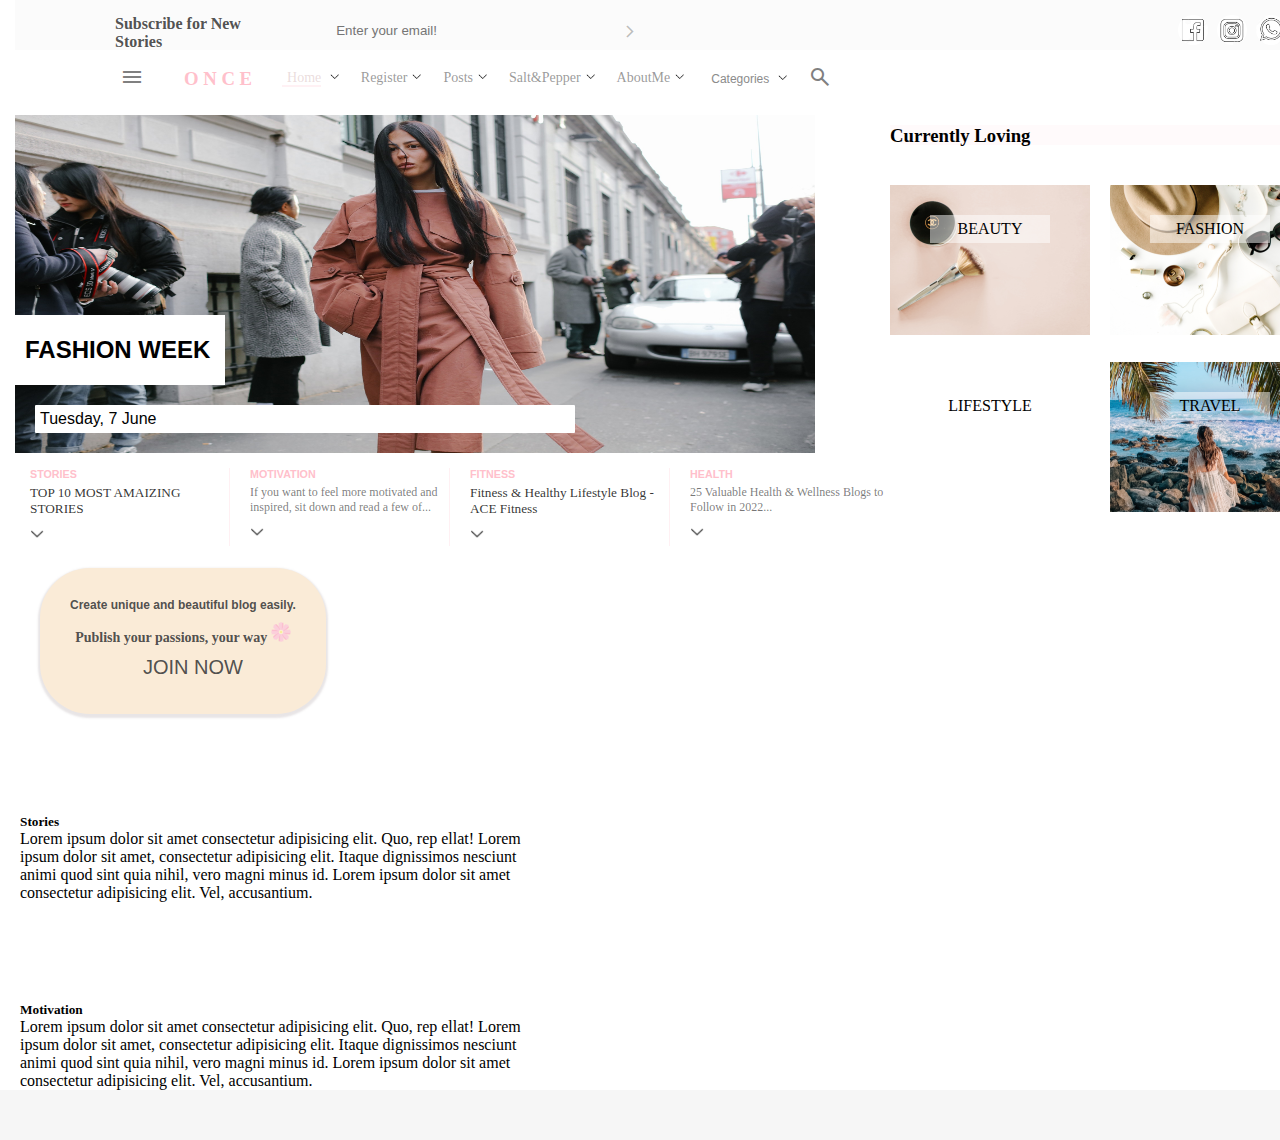
==== index.html @ 98553da7 "Fixing the links inside the page" ====
<!DOCTYPE html>
<html lang="en">
<head>
    <meta charset="UTF-8">
    <meta http-equiv="X-UA-Compatible" content="IE=edge">
    <meta name="viewport" content="width=device-width, initial-scale=1">
    <link rel="preconnect" href="https://fonts.googleapis.com">
    <link rel="stylesheet" href="https://fonts.googleapis.com/css2?family=Material+Symbols+Outlined:opsz,wght,FILL,GRAD@24,400,0,0" />
    <link rel="stylesheet" href="/css/index.css">
    <title>BLOG</title>
</head>
<body>
    <header>
        <h4>Subscribe for New Stories</h4>
        <form>
        <label for="email"></label>
        <input id="email" type="email" name="email" placeholder="Enter your email!" required/>
        <button type="submit" formaction="#">SUBSCRIBE</button>
    </form>
        <span class="material-symbols-outlined"> <a href="#">
            arrow_forward_ios </a>
            </span>
            <nav class="logos">
        <a href="https://www.facebook.com"><img id="fb" src="/images/abcd-modified.png" alt="fb insta wp logo" width="30px" ></a>
        <a href="https://www.instagram.com"><img id="insta" src="/images/insta.png" alt="fb insta wp logo" width="30px"></a>
        <a href="https://www.whatsapp.com"><img id="wp" src="/images/wp.png" alt="fb insta wp logo"width="30px"></a>
        <a href="https://www.twitter.com"><img id="twiter" src="/images/twiter.png" alt="fb insta wp logo" width="30px"></a>
            </nav>
    </header>
    <div class="second-header">
        <span class="material-symbols-outlined">
            menu
            </span>
            <h3>O N C E </h3>
            <nav class="navigation">
                <li><a class="current-page" href="/index.html">Home</a> <img src="/images/icons8-expand-arrow-16.png" width="15px"> </li>
                <li><a class="link" href="./pages/register.html">Register</a><img src="/images/icons8-expand-arrow-16.png" width="15px"> </li>
                <li><a class="link" href="./pages/post.html">Posts</a><img src="/images/icons8-expand-arrow-16.png" width="15px"> </li>
                <li><a class="link" href="./pages/salt&pepper.html">Salt&Pepper</a><img src="/images/icons8-expand-arrow-16.png" width="15px"></li>
                <li><a class="link" href="./pages/aboutme.html">AboutMe</a><img src="/images/icons8-expand-arrow-16.png" width="15px"></li>
                <div class="subnav">
                <button class="sub-btn">Categories <img src="/images/icons8-expand-arrow-16.png" width="15px"> </button>
                <div class="sub-content">
                    <a class="links" href="#">Romance</a>
                    <a class="links" href="#">Comedy</a>
                    <a class="links" href="#">History</a>
                </div>
            </div>
                </nav>
                <a href="#email"> <span class="material-symbols-outlined">
                    search
               </span> </a>
    </div>
   <main>
       <h2>FASHION WEEK</h2>
       <p>Tuesday, 7 June</p>
   </main>
   <div class="sidebar">
        <h3>Currently Loving</h3>
        <div class="article-1">
            <a href="#">BEAUTY</a>
        </div>
        <div class="article-2">
            <a href="#">FASHION</a>
        </div>
        <div class="article-3">
            <a href="#">LIFESTYLE</a>
        </div>
        <div class="article-4">
            <a href="#">TRAVEL</a>
        </div>
    </div>
    <div class="main-footer">
        <a href="#"> <div class="stories">
            <h6>STORIES</h6>
            <h5>TOP 10 MOST AMAIZING STORIES</h5>
            <a href="#stories_about"><img src="/images/icons8-expand-arrow-16.png" width="15px"></a>
        </div> </a>
        <a href="#"> <div class="motivation">
            <h6>MOTIVATION</h6>
            <p>If you want to feel more motivated and inspired, sit down and read a few of...</p>
            <a href="#motivation_about"><img src="/images/icons8-expand-arrow-16.png" width="15px"></a>
        </div> </a>
        <a href="#"> <div class="fitness">
            <h6>FITNESS</h6>
            <h5>Fitness & Healthy Lifestyle Blog - ACE Fitness</h5>
            <a href="#footer"><img src="/images/icons8-expand-arrow-16.png" width="15px"></a>
        </div> </a>
        <a href="#">  <div class="health" >
            <h6>HEALTH</h6>
            <p>25 Valuable Health & Wellness Blogs to Follow in 2022...</p>
            <a href="#footer"><img src="/images/icons8-expand-arrow-16.png" width="15px"></a>
        </div> </a>
    </div>
    <div class="second-main">
    <a href="/pages/register.html">
    <button id="another-page" type="button"> 
        <h4>Create unique and beautiful blog easily.</h4>
        <h3>Publish your passions, your way
        <img src="/images/pink-cosmos.png" width="20px"> </h3>
        <h2>JOIN NOW</h4>
        </button>
    </a>
    <div id="stories_about">
    <h5>Stories</h5>
    <p>Lorem ipsum dolor sit amet consectetur adipisicing elit. Quo, rep
        ellat! Lorem ipsum dolor sit amet, consectetur 
        adipisicing elit. Itaque dignissimos nesciunt animi quod sint quia nihil, vero magni minus id.
    Lorem ipsum dolor sit amet consectetur adipisicing elit. Vel, accusantium.</p>
    </div>
    <div id="motivation_about">
        <h5>Motivation</h5>
        <p>Lorem ipsum dolor sit amet consectetur adipisicing elit. Quo, rep
            ellat! Lorem ipsum dolor sit amet, consectetur 
            adipisicing elit. Itaque dignissimos nesciunt animi quod sint quia nihil, vero magni minus id.
        Lorem ipsum dolor sit amet consectetur adipisicing elit. Vel, accusantium.</p>
        </div>
</div>
<footer>
</footer>
</body>
</html>
---- css/index.css ----
*{
    margin: 0;
    padding: 0;
    box-sizing: border-box;
}
body{
    display: grid;
    grid-template:
    'header header header'50px
    'second-header second-header second-header'50px
    'main main sidebar'auto
    'main-footer main-footer sidebar'50px
    'second-main second-main second-main'auto
    'footer footer footer' 50px/
    auto auto 450px;

}
@import url('https://fonts.googleapis.com/css2?family=Gentium+Plus:ital@1&display=swap');

header{
    margin-left: 15px;
    margin-right: 15px;
    padding-top:15px;
    padding-left:100px ;
    grid-area:header ;
    display: flex;
    background-color: rgba(220, 220, 220, 0.111);
}
header h4{
    font-family: 'Dancing Script', cursive;
    color:rgba(66, 66, 66, 0.929);
}
form button{
   padding:5px;
    color:rgba(0, 0, 0, 0.387);
    border: none;
    border: thin solid rgba(66, 66, 66, 0.341);
    background-color: rgba(233, 233, 233, 0.272);
    border-radius: 5px;
}

label {
    padding-left: 50px;
}
input {
    border: transparent;
    background-color: transparent;
    width: 200px;
    height: 50px;
    border-radius: 2px;
    padding-bottom:20px;
}
input:focus{
    outline:none;
    background-color: rgba(220, 220, 220, 0.077);
    border-radius: 2px;
}
header .material-symbols-outlined a{
    text-decoration: none;
    color: rgba(128, 128, 128, 0.521);
    font-size: 15px;
    padding-left: 5px;
    padding-top: 6px;
    padding-right: 200px;
}
.logos{
    padding-left: 340px;
    padding-bottom: 10px;
}
.logos img{
    margin-right:5px ;
    justify-content: center;
    padding-bottom: 80px;
}
.second-header{
    position: relative;
    margin-left: 15px;
    margin-right: 15px;
    grid-area:second-header;
    background-color: rgb(255, 255, 255);
    padding-top:15px;
    padding-left:100px ;
    display: flex;
}
.second-header h3{
    padding-left: 30px;
    padding-top: 3px;
    color: pink;
    animation-duration: 6s;
    animation-name: slideInLeft ;
}

@-webkit-keyframes slideInLeft {
    from {
      -webkit-transform: translate3d(-100%, 0, 0);
      transform: translate3d(-100%, 0, 0);
      visibility: visible;
    }
  
    to {
      -webkit-transform: translate3d(0, 0, 0);
      transform: translate3d(0, 0, 0);
    }
  }
  .navigation{
    overflow: hidden;
    justify-content: space-between;
    padding-left: 30px;
    padding-top: 5px;
    list-style: none;
    display: grid;
    grid-auto-flow: column;
    justify-content: start;
    gap: 1rem;
    text-decoration: initial;
    color: initial;
    font-size: 14px;
}
.navigation a {
    color:rgba(52, 52, 52, 0.51);
    text-decoration: none;
    padding-left: 5px;
    border-bottom: 2px solid transparent;
    text-align: center;
}
.navigation a:hover{
    border-color:rgba(255, 192, 203, 0.221);
}
.subnav {
    float: left;
    overflow: hidden;
 }
 .subnav .sub-btn {
    font-size: 12px;
    border: none;
    outline: none;
    color: rgb(139, 139, 139);
    padding: 2px 10px;
    background-color: rgba(0, 109, 67, 0);
    margin-right: 5px;
 }
 nav .links:hover,
.subnav:hover .sub-btn {
    border: thin solid rgb(222, 222, 222);
    padding: 10px 20px;
   color: rgb(139, 139, 139);
   padding: 2px 5px;
   font-weight: bolder;
   margin-right: 5px;
   margin-bottom: 15px;
}

.sub-content {
    padding: 10px 2px;
    margin:10px 620px;
    display: none;
    position: absolute;
    left: 0;
    background-color: pink;
    width: 100%;
    z-index: 1;
     }
     .sub-content a {
        float: left;
        color: white;
        text-decoration: none;
     }
     .sub-content a:hover {
        background-color: #eee;
        color: black;
     }
     .subnav:hover .sub-content {
        display: block;
     }
nav .current-page { 
    color: rgba(193, 151, 151, 0.334);
    border-color:rgba(255, 192, 203, 0.221);
}

 .second-header button:hover{
    background-color:rgba(223, 223, 223, 0.1);
    border-radius: 5px;
 }
 .second-header img{
     padding-left: 5px;
 }
 .second-header .material-symbols-outlined{
     padding-left: 5px;
     padding-right: 10px;
     color: grey;
 }
main {
    margin:15px;
    grid-area: main;
    background-image:url(/images/streetstyle-importencia.jpeg);
    background-repeat: no-repeat;
    background-size: 800px 360px;
}
main h2{
    background-color: white;
    align-items: center;
    display: flex;
    color: black;
    width: 210px;
    height: 70px;
    margin-top: 200px;
    padding-left: 10px;
    font-family:Verdana, Geneva, Tahoma, sans-serif;
}
main p{
    background-color: white;
    font-family:Arial, Helvetica, sans-serif;
    align-items: center;
    display: flex;
    color: black;
    padding-left: 10px;
    margin:20px;
    margin-right: 300px;
    padding: 5px;
    border-radius: 1px;
}
.main-footer img{
    margin-top:10px ;
}
.sidebar {
    grid-area: sidebar;
    display: grid;
    grid-template:
    'h3 h3' 50px 
    'article-1 article-2'auto
    'article-3 article-4 'auto/
    200px 200px;
    gap:20px;
    background-color: white;
    margin-top:15px;
}
.sidebar h3
{
    grid-area: h3;
    margin-top: 10px;
    font-family: 'Dancing Script', cursive;
    margin-bottom: 20px;
    background-color: rgba(255, 192, 203, 0.087);
    border-radius: 0 20px;
}
.article-1
{
    grid-area: article-1;
    background-image: url(/images/a.png);
    background-repeat: no-repeat;
    background-size: 200px 150px;
}

.article-2{
    grid-area: article-2;
    background-image: url(/images/b.png);
    background-repeat: no-repeat;
    background-size: 200px 150px;
}
.article-3{
    grid-area: article-3;
    background-image: url(/images/C.png);
    background-repeat: no-repeat;
    background-size: 200px 150px;
}
.article-4{
    grid-area: article-4;
    background-image: url(/images/d.png);
    background-repeat: no-repeat;
    background-size: 200px 150px;
}
.sidebar a{
    text-decoration: none;
    padding: 5px 15px;
    color: black;
    align-self: center;
    justify-content: center;
    margin: 30px 40px;
    background-color: rgba(255, 255, 255, 0.503);
    display: flex;
}
.main-footer{
    grid-area: main-footer;
    background-color: white;
    display: grid;
    grid-auto-flow: column;
    gap: 10px;
    padding-left: 20px;
}
.main-footer h6{
color: pink;
font-family:Arial, Helvetica, sans-serif;
}
.main-footer h5{
    padding-top: 5px;
    color: rgba(0, 0, 0, 0.807);
    font-weight: 300;
}
.main-footer p{
    padding-top: 5px;
    font-size: 12px;
    color: rgba(0, 0, 0, 0.533)
}
.main-footer a{
    text-decoration: none;
}
.stories {
    border-right: thin solid rgba(255, 192, 203, 0.231);
    width: 200px;
}
.motivation {
    border-right: thin solid rgba(255, 192, 203, 0.231);
    width: 200px;
}
.fitness {
    border-right: thin solid rgba(255, 192, 203, 0.231);
    width: 200px;
}
.health {
    width: 200px;
}
.second-main{
    padding-left: 20px;
    grid-area: second-main;
    grid-auto-flow: row;
}
.second-main a{
text-decoration: none;
}
#another-page {
    margin-left:20px;
    margin-top: 50px;
    margin-bottom: 20px;
    padding:30px;
    display: grid;
    background-color: antiquewhite;
    border-radius: 50px;
    box-shadow:0px 2px 2px 2px rgba(194, 186, 188, 0.375);
    text-decoration: none;
    border: transparent;
}
#another-page h3{
    font-family: 'Dancing Script', cursive;
    font-size: 14px;
    color:rgba(66, 66, 66, 0.929);
    margin-top: 10px;
}
#another-page h4{
    font-size: 12px;
    color:rgba(66, 66, 66, 0.929);
}
#another-page h2{
    font-weight: 400;
    color:rgba(66, 66, 66, 0.929);
    margin-top: 10px;
    margin-bottom: 5px;
    margin-left: 10px;
    padding-left: 10px;

}
#stories_about{
    margin-top: 100px;
    margin-right: 800px;
}
#motivation_about{
    margin-top: 100px;
    margin-right: 800px;
}
footer{
    grid-area: footer;
    background-color: rgba(0, 0, 0, 0.036);
}
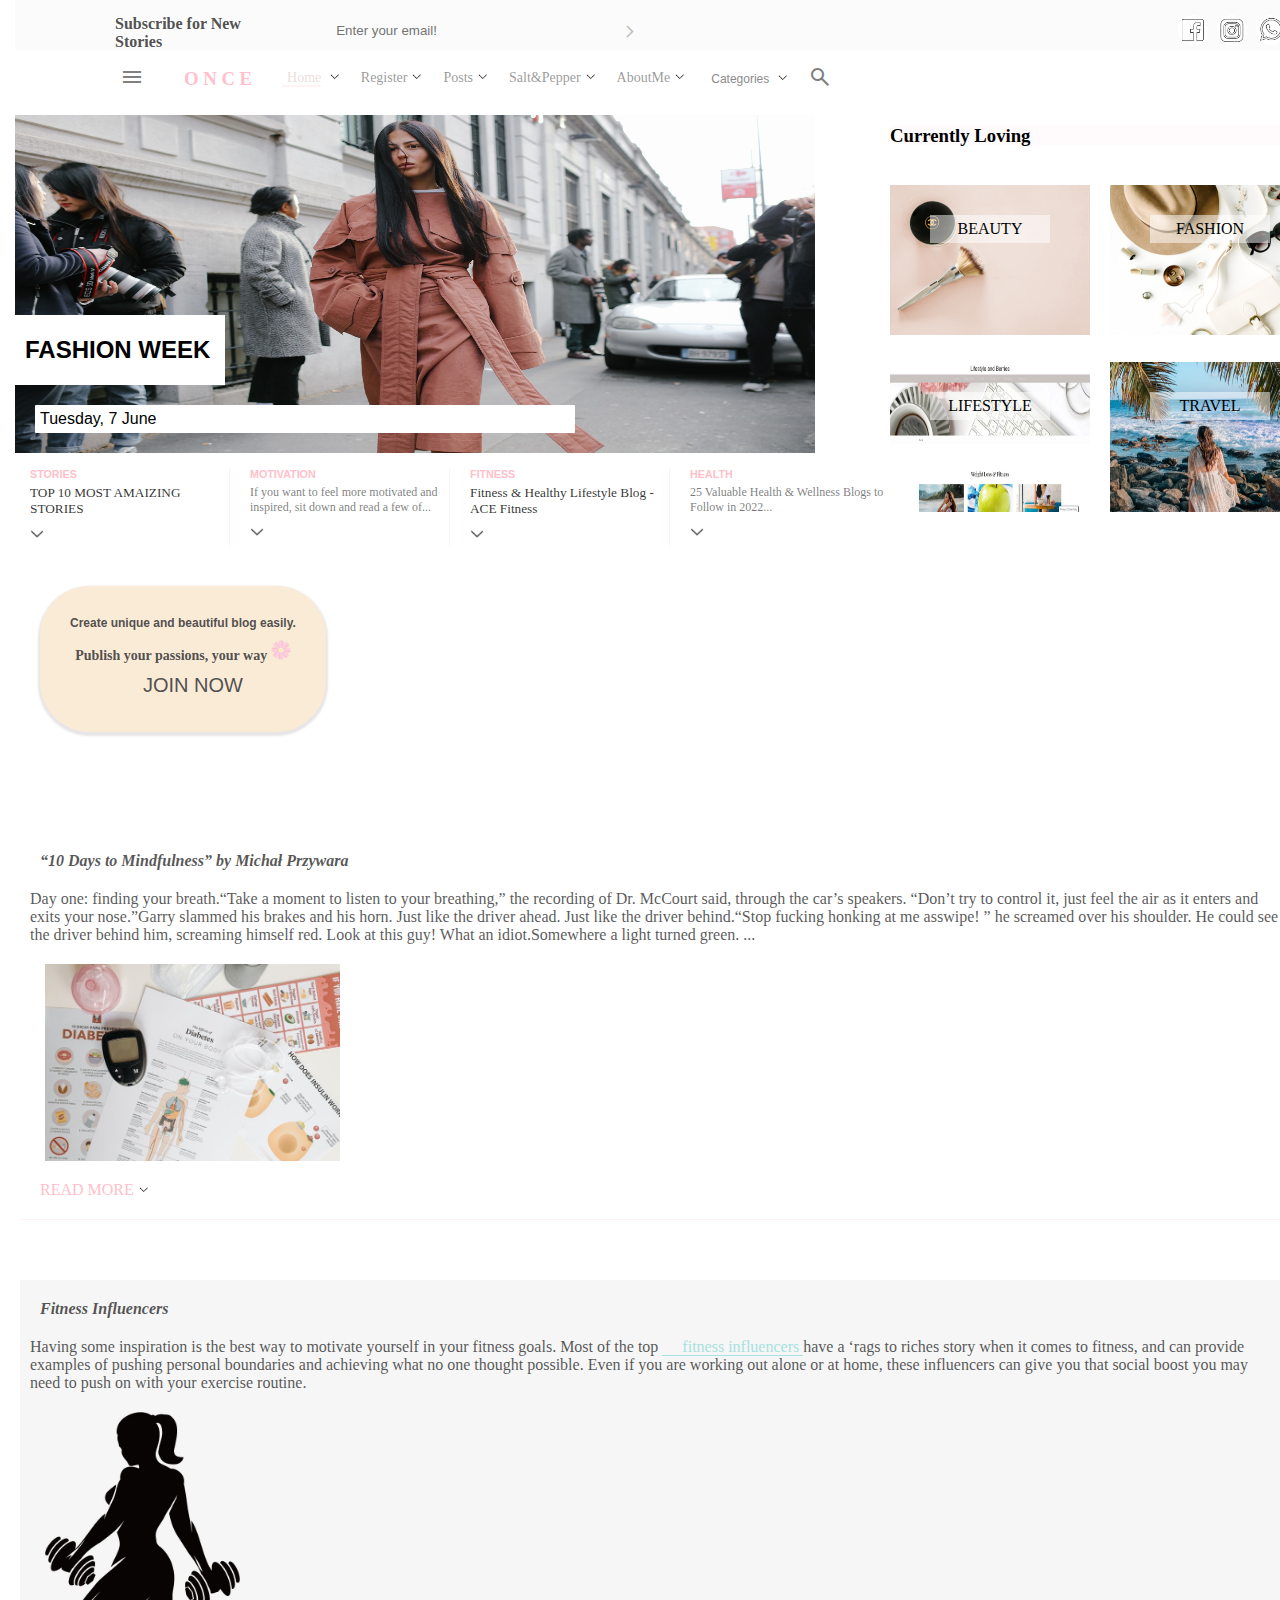
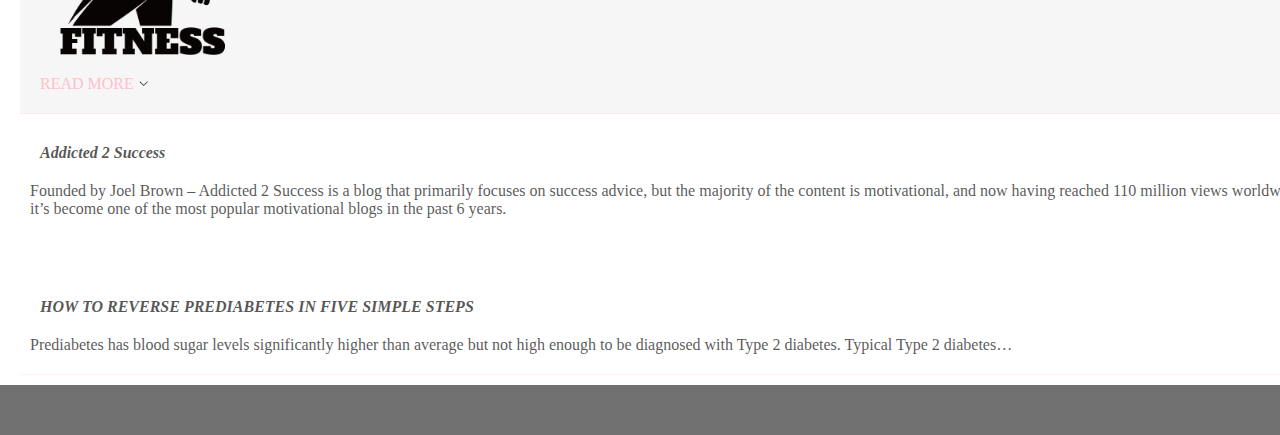
==== commit a97207e6: "links" ====
--- a/index.html
+++ b/index.html
@@ -75,7 +75,7 @@
             <h6>STORIES</h6>
             <h5>TOP 10 MOST AMAIZING STORIES</h5>
             <a href="#stories_about"><img src="/images/icons8-expand-arrow-16.png" width="15px"></a>
-        </div> </a>
+        </div></a>
         <a href="#"> <div class="motivation">
             <h6>MOTIVATION</h6>
             <p>If you want to feel more motivated and inspired, sit down and read a few of...</p>
@@ -84,12 +84,12 @@
         <a href="#"> <div class="fitness">
             <h6>FITNESS</h6>
             <h5>Fitness & Healthy Lifestyle Blog - ACE Fitness</h5>
-            <a href="#footer"><img src="/images/icons8-expand-arrow-16.png" width="15px"></a>
+            <a href="#fitness_about"><img src="/images/icons8-expand-arrow-16.png" width="15px"></a>
         </div> </a>
         <a href="#">  <div class="health" >
             <h6>HEALTH</h6>
             <p>25 Valuable Health & Wellness Blogs to Follow in 2022...</p>
-            <a href="#footer"><img src="/images/icons8-expand-arrow-16.png" width="15px"></a>
+            <a href="#health_about"><img src="/images/icons8-expand-arrow-16.png" width="15px"></a>
         </div> </a>
     </div>
     <div class="second-main">
@@ -102,21 +102,40 @@
         </button>
     </a>
     <div id="stories_about">
-    <h5>Stories</h5>
-    <p>Lorem ipsum dolor sit amet consectetur adipisicing elit. Quo, rep
-        ellat! Lorem ipsum dolor sit amet, consectetur 
-        adipisicing elit. Itaque dignissimos nesciunt animi quod sint quia nihil, vero magni minus id.
-    Lorem ipsum dolor sit amet consectetur adipisicing elit. Vel, accusantium.</p>
+    <h5>“10 Days to Mindfulness” by Michał Przywara</h5>
+    <p>Day one: finding your breath.“Take a moment to listen to your breathing,” 
+        the recording of Dr. McCourt said, through the car’s speakers. “Don’t try to control it, 
+        just feel the air as it enters and exits your nose.”Garry slammed his brakes and his horn. 
+        Just like the driver ahead. Just like the driver behind.“Stop fucking honking at me asswipe!
+        ” he screamed over his shoulder. He could see the driver behind him, screaming himself red. 
+        Look at this guy! What an idiot.Somewhere a light turned green. ...</p>
+       <a href="#readmore"><img src="/images/diabities.jpeg" width="300px"></a> 
+      <p></p> <a href="/pages/post.html">READ MORE<img src="/images/icons8-expand-arrow-16.png" width="15px"></a></p>
     </div>
-    <div id="motivation_about">
-        <h5>Motivation</h5>
-        <p>Lorem ipsum dolor sit amet consectetur adipisicing elit. Quo, rep
-            ellat! Lorem ipsum dolor sit amet, consectetur 
-            adipisicing elit. Itaque dignissimos nesciunt animi quod sint quia nihil, vero magni minus id.
-        Lorem ipsum dolor sit amet consectetur adipisicing elit. Vel, accusantium.</p>
-        </div>
+    <div id="fitness_about">
+        <h5>Fitness Influencers</h5>
+        <p>Having some inspiration is the best way to motivate yourself in your fitness goals. 
+            Most of the top <a id="fitness_influencer" href="#"> fitness influencers </a> have a ‘rags to riches story when it comes to fitness, and can 
+            provide examples of pushing personal boundaries and achieving what no one thought possible. 
+            Even if you are working out alone or at home, these influencers can give you that social boost you may 
+            need to push on with your exercise routine.</p>
+            <a href="#readmore"><img src="/images/finesss.jpeg" width="200px"></a> 
+      <p></p> <a href="/pages/post.html">READ MORE<img src="/images/icons8-expand-arrow-16.png" width="15px"></a></p>
+    </div>
+        <div id="motivation_about">
+            <h5>Addicted 2 Success</h5>
+            <p>Founded by Joel Brown – Addicted 2 Success is a blog that primarily focuses on success advice, 
+                but the majority of the content is motivational, and now having reached 110 million views worldwide, 
+                it’s become one of the most popular motivational blogs in the past 6 years.</p>
+            </div>
+        <div id="health_about">
+                <h5>HOW TO REVERSE PREDIABETES IN FIVE SIMPLE STEPS</h5>
+                <p>Prediabetes has blood sugar levels significantly higher than average but 
+                    not high enough to be diagnosed with Type 2 diabetes. Typical Type 2 diabetes…</p>
+            </div>
 </div>
 <footer>
+
 </footer>
 </body>
 </html>--- a/css/index.css
+++ b/css/index.css
@@ -259,7 +259,7 @@
 }
 .article-3{
     grid-area: article-3;
-    background-image: url(/images/C.png);
+    background-image: url(/images/lifestyle.jpeg);
     background-repeat: no-repeat;
     background-size: 200px 150px;
 }
@@ -326,7 +326,22 @@
 }
 .second-main a{
 text-decoration: none;
-}
+color: pink;
+padding-left: 20px;
+}
+.second-main h5{
+    font-size: 16px;
+    font-style: italic;
+    padding: 20px;
+    color: rgba(0, 0, 0, 0.666);
+}
+.second-main p{
+    color: gray;
+    padding-right: 20px;
+    color: rgba(0, 0, 0, 0.666);
+    padding-left: 10px;
+}
+
 #another-page {
     margin-left:20px;
     margin-top: 50px;
@@ -360,13 +375,54 @@
 }
 #stories_about{
     margin-top: 100px;
-    margin-right: 800px;
-}
-#motivation_about{
-    margin-top: 100px;
-    margin-right: 800px;
+    margin-right: 20px;
+    padding-bottom: 20px;
+    padding-right: 20px;
+    border-bottom: 1px solid rgba(255, 192, 203, 0.206);
+}
+#stories_about img{
+    padding-top: 20px;
+    padding-left: 5px;
+    justify-content: center;
+
+}
+#fitness_about{
+    margin-top: 60px;
+    margin-right: 20px;
+    padding-right: 20px;
+    padding-bottom: 20px;
+    padding-right: 20px;
+    background-color: #f6f6f6;
+    border-bottom: 1px solid rgba(255, 192, 203, 0.206);
+}
+#fitness_about img{
+    padding-top: 20px;
+    padding-left: 5px;
+    justify-content: center;
+}
+#fitness_about{
+        margin-top: 60px;
+        margin-bottom:10px;
+        padding-right: 20px;
+        padding-bottom: 20px;
+        padding-right: 20px;
+        border-bottom: 1px solid rgba(255, 192, 203, 0.206);
+        text-decoration: none;
+}
+#fitness_influencer{
+    color:rgb(167, 225, 225);
+    border-bottom: thin solid rgb(167, 225, 225);
+}
+#health_about{
+    margin-top: 60px;
+    margin-bottom:10px;
+    padding-right: 20px;
+    padding-bottom: 20px;
+    padding-right: 20px;
+    border-bottom: 1px solid rgba(255, 192, 203, 0.206);
+
 }
 footer{
     grid-area: footer;
-    background-color: rgba(0, 0, 0, 0.036);
-}
+    background-color: rgba(0, 0, 0, 0.556);
+}
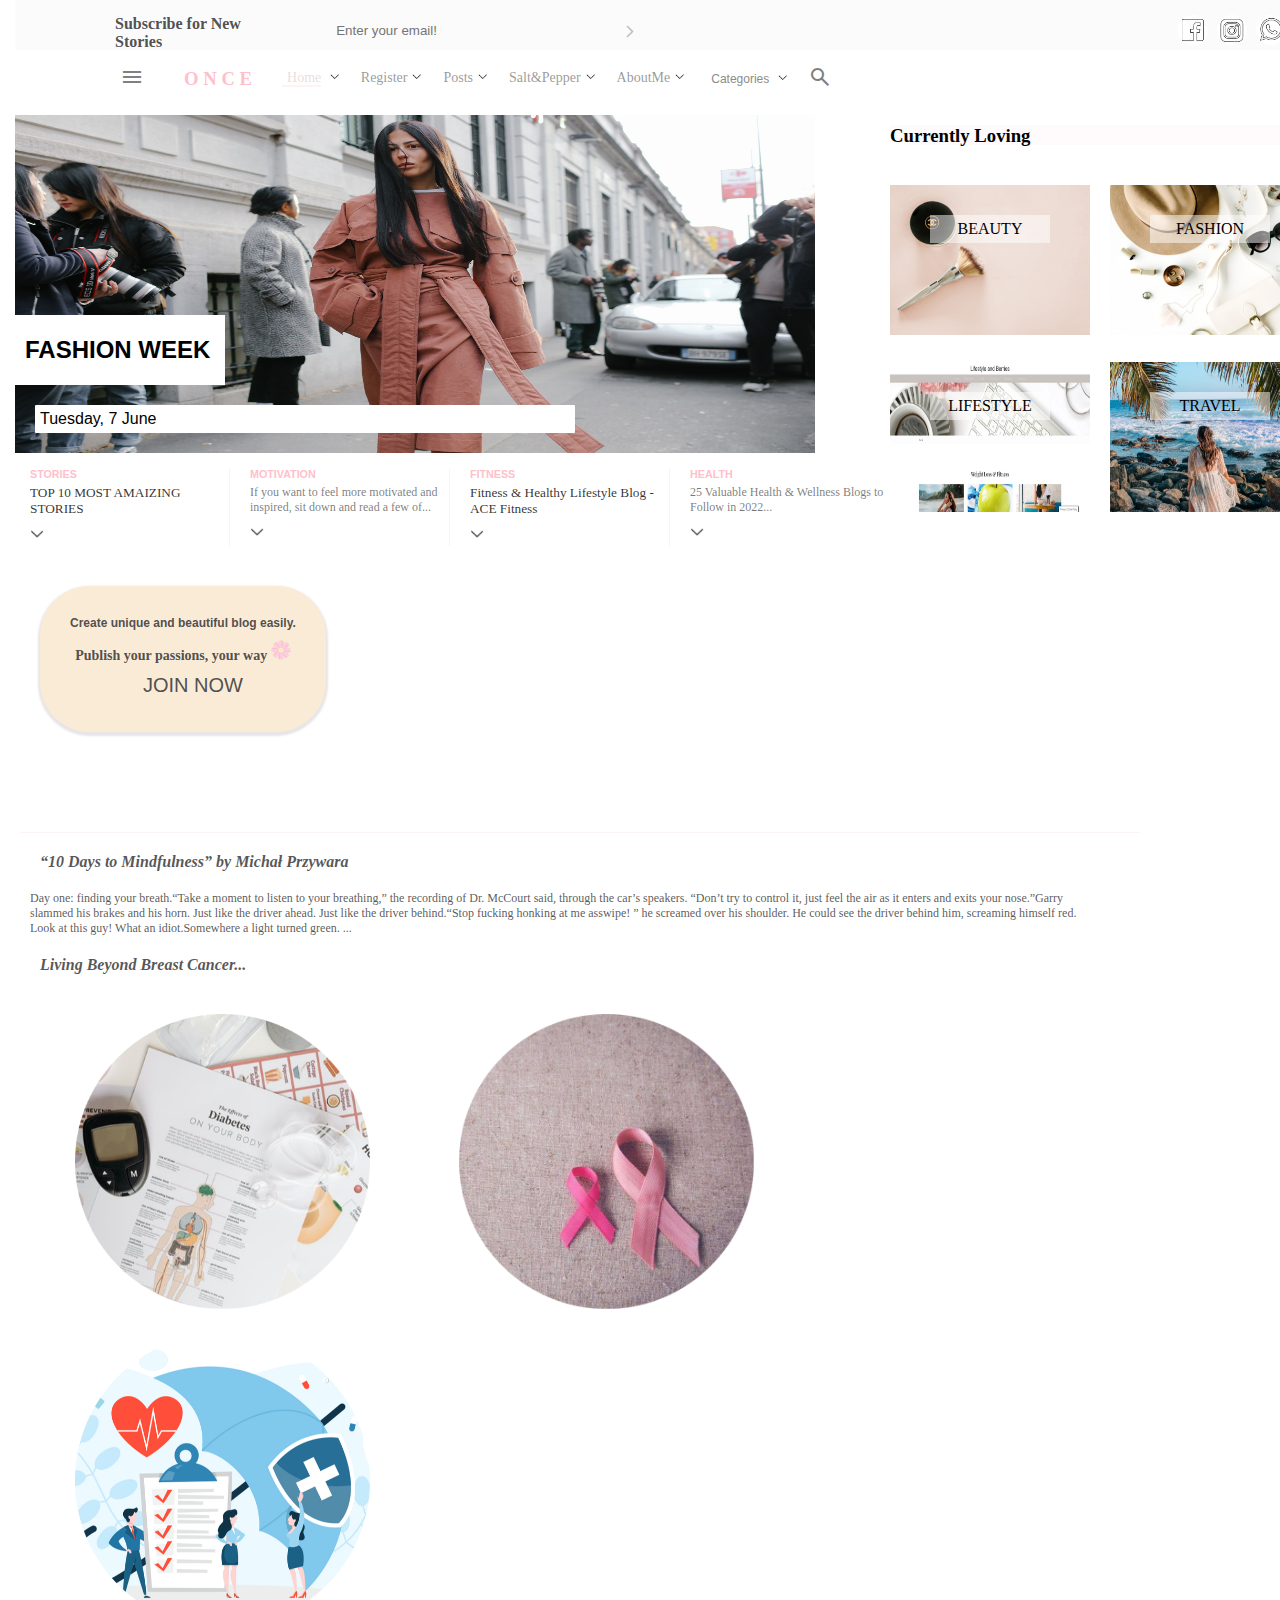
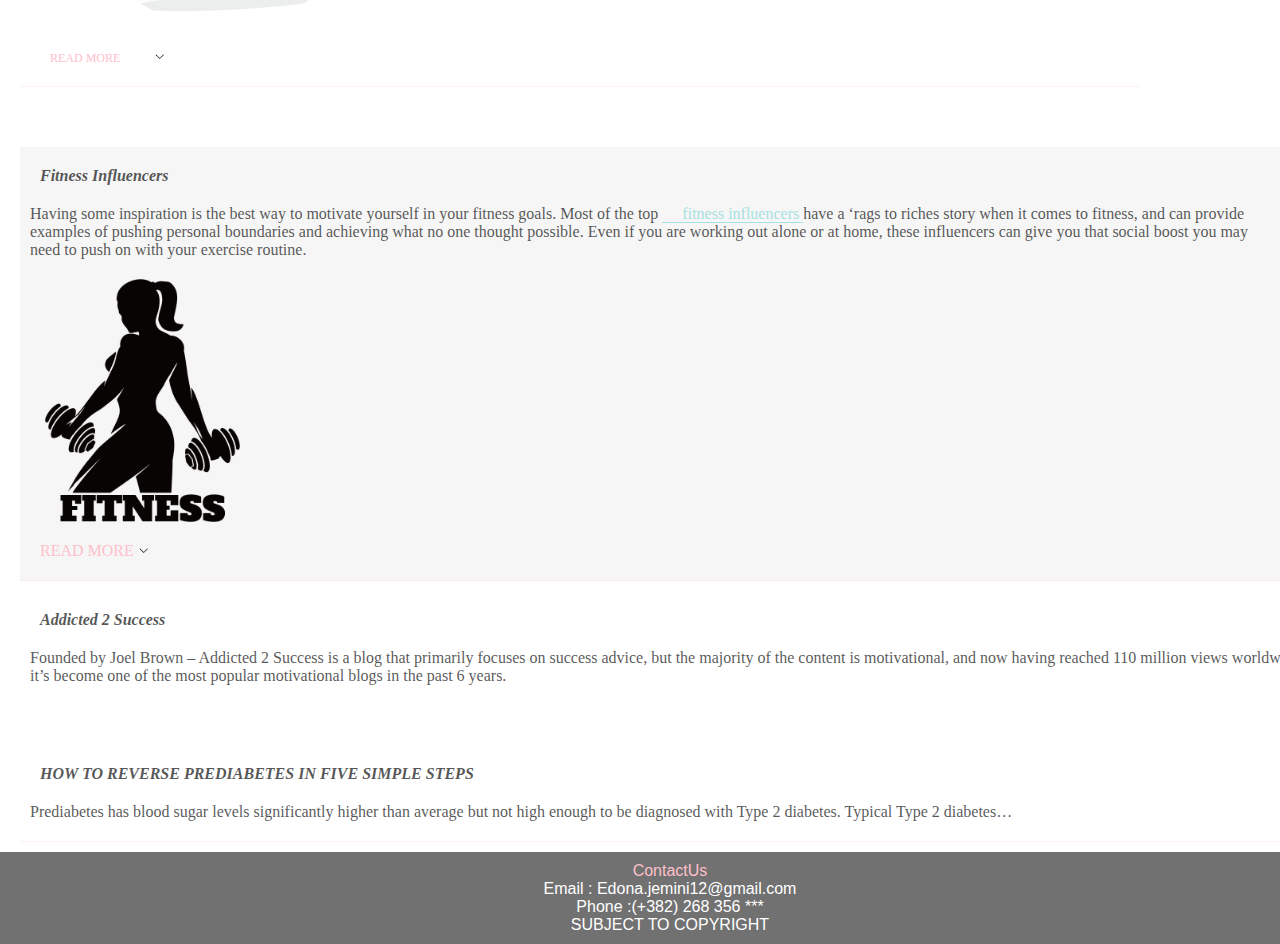
==== commit 70556f0f: "articles on post page" ====
--- a/index.html
+++ b/index.html
@@ -109,8 +109,11 @@
         Just like the driver ahead. Just like the driver behind.“Stop fucking honking at me asswipe!
         ” he screamed over his shoulder. He could see the driver behind him, screaming himself red. 
         Look at this guy! What an idiot.Somewhere a light turned green. ...</p>
-       <a href="#readmore"><img src="/images/diabities.jpeg" width="300px"></a> 
-      <p></p> <a href="/pages/post.html">READ MORE<img src="/images/icons8-expand-arrow-16.png" width="15px"></a></p>
+        <h5>Living Beyond Breast Cancer...</h5>
+       <a href="#readmore"><img src="/images/diabities-modified.png" width="300px"></a> 
+      <a><img src="/images/health5-modified.png" width="300px"></a>
+      <a><img src="/images/health3-modified.png" width="300px"></a>
+      <p> <a href="/pages/post.html">READ MORE<img src="/images/icons8-expand-arrow-16.png" width="15px"></a></p>
     </div>
     <div id="fitness_about">
         <h5>Fitness Influencers</h5>
@@ -135,7 +138,12 @@
             </div>
 </div>
 <footer>
-
+<ul>
+    <li><a href="#">ContactUs</a></li>
+    <li>Email : Edona.jemini12@gmail.com</li>
+    <li>Phone :(+382) 268 356 ***</li>
+</ul>
+<p>SUBJECT TO COPYRIGHT</p>
 </footer>
 </body>
 </html>--- a/css/index.css
+++ b/css/index.css
@@ -11,7 +11,7 @@
     'main main sidebar'auto
     'main-footer main-footer sidebar'50px
     'second-main second-main second-main'auto
-    'footer footer footer' 50px/
+    'footer footer footer' auto/
     auto auto 450px;
 
 }
@@ -375,17 +375,24 @@
 }
 #stories_about{
     margin-top: 100px;
-    margin-right: 20px;
+    margin-right: 200px;
     padding-bottom: 20px;
     padding-right: 20px;
     border-bottom: 1px solid rgba(255, 192, 203, 0.206);
+    border-top: 1px solid rgba(255, 192, 203, 0.206);
+}
+#stories_about p{
+font-size: 12px;
+padding-left: 10px;
 }
 #stories_about img{
+    margin: 0 30px;
     padding-top: 20px;
     padding-left: 5px;
     justify-content: center;
 
 }
+
 #fitness_about{
     margin-top: 60px;
     margin-right: 20px;
@@ -425,4 +432,15 @@
 footer{
     grid-area: footer;
     background-color: rgba(0, 0, 0, 0.556);
-}
+    padding: 10px 20px;
+    text-align:center;
+    color: white;
+    font-family: Arial, Helvetica, sans-serif;
+}
+footer ul{
+    list-style: none;
+}
+footer a{
+    text-decoration: none;
+    color: pink;
+}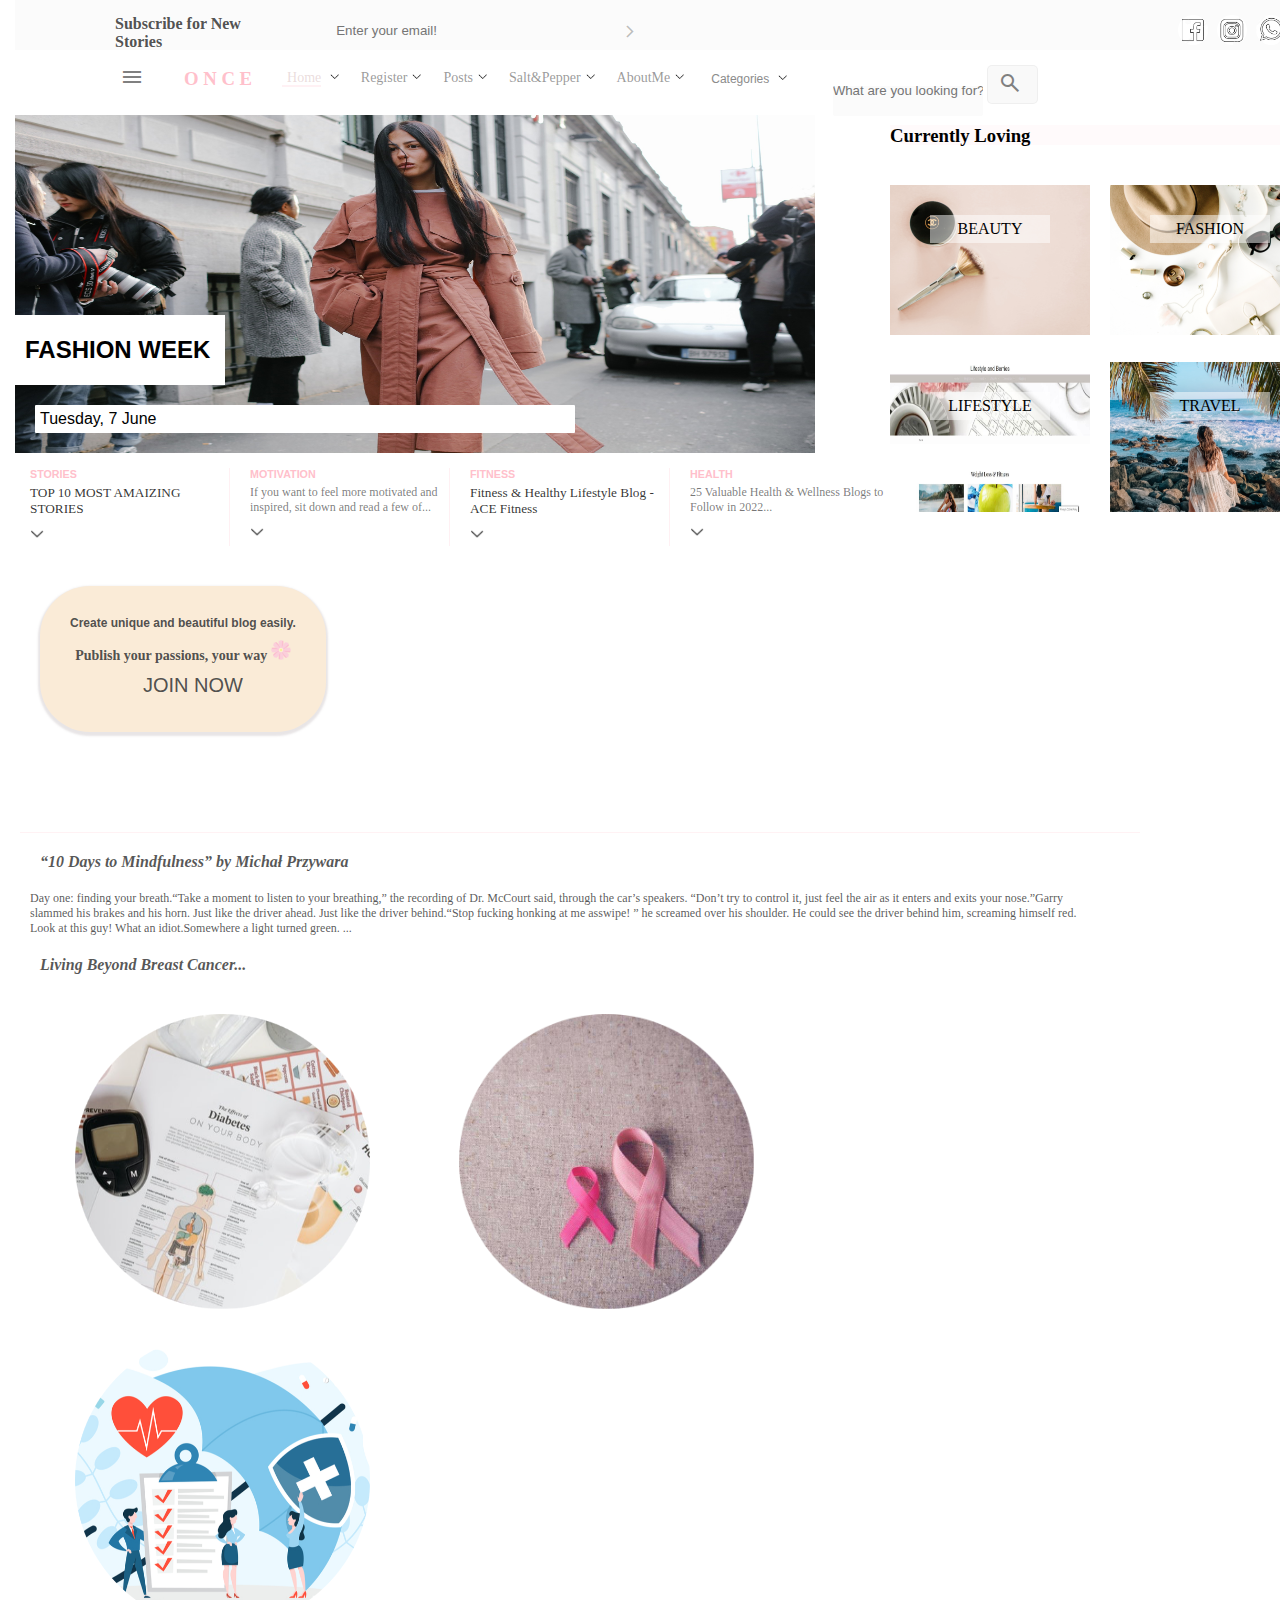
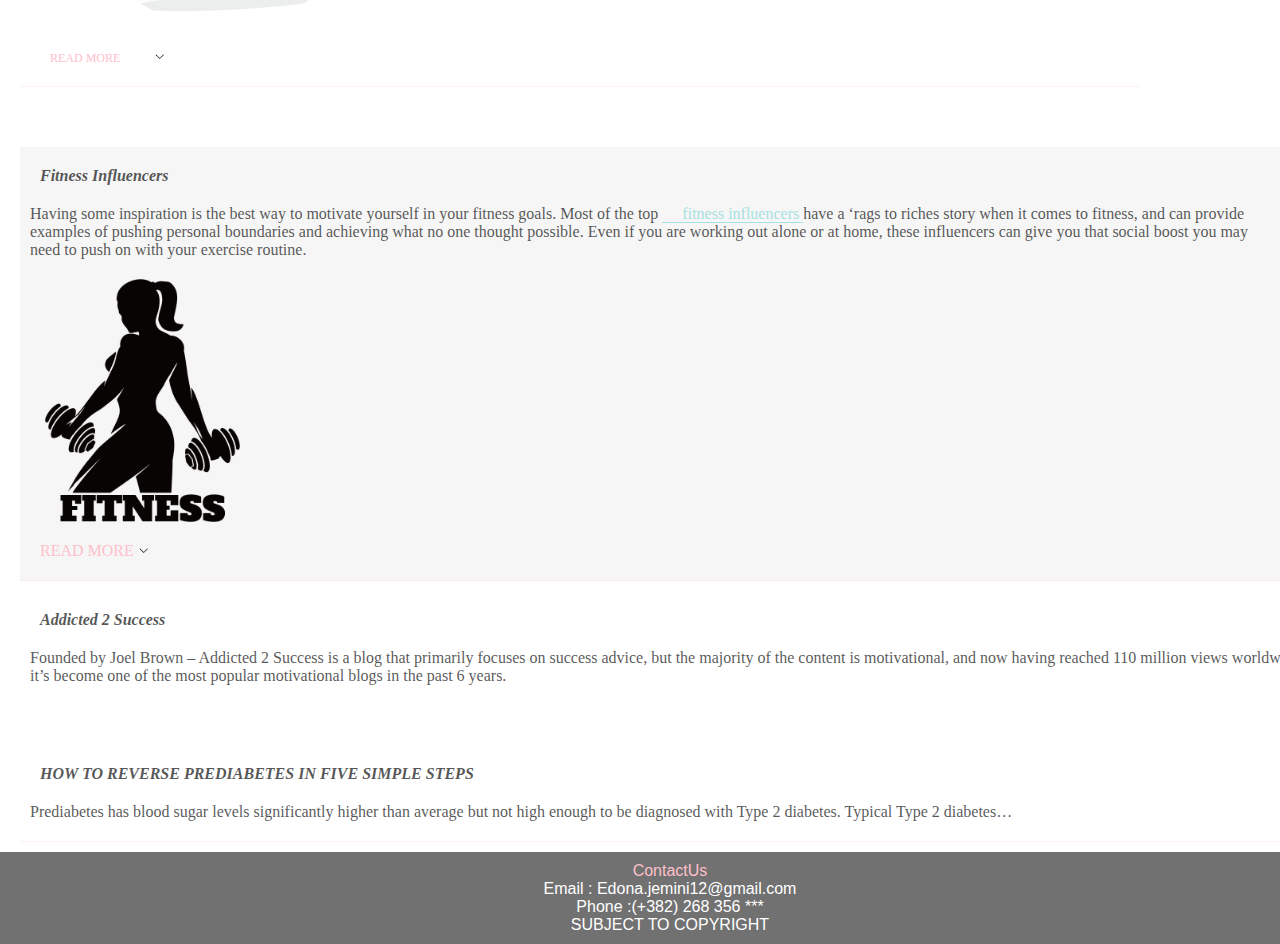
==== commit 40ed48ea: "Search button" ====
--- a/index.html
+++ b/index.html
@@ -47,9 +47,13 @@
                 </div>
             </div>
                 </nav>
-                <a href="#email"> <span class="material-symbols-outlined">
-                    search
-               </span> </a>
+                <form id="search-box">
+                <label id="search-label" for="email"></label>
+                <input id="text-box" type="text" name="text-box" placeholder="What are you looking for?" required/>
+                <button id="search-btn" type="submit" formaction="#"><a href="#email"><span class="material-symbols-outlined"> search
+                </span> </a></button>
+            </form>
+            
     </div>
    <main>
        <h2>FASHION WEEK</h2>
--- a/css/index.css
+++ b/css/index.css
@@ -90,6 +90,30 @@
     animation-name: slideInLeft ;
 }
 
+#search-btn{
+    color:rgba(0, 0, 0, 0.387);
+    border: none;
+    border: thin solid rgba(66, 66, 66, 0.058);
+    background-color: rgba(233, 233, 233, 0.272);
+    border-radius: 5px; 
+}
+#search-label{
+    padding-left: 30px;
+}
+#text-box{
+    margin-bottom: 20px;
+    border: transparent;
+    background-color: transparent;
+    width: 150px;
+    height: 30px;
+    border-radius: 2px;
+    background-color: #e0e0e01f;
+}
+#text-box:focus{
+    outline:none;
+    background-color: rgba(220, 220, 220, 0.077);
+    border-radius: 2px;
+}
 @-webkit-keyframes slideInLeft {
     from {
       -webkit-transform: translate3d(-100%, 0, 0);
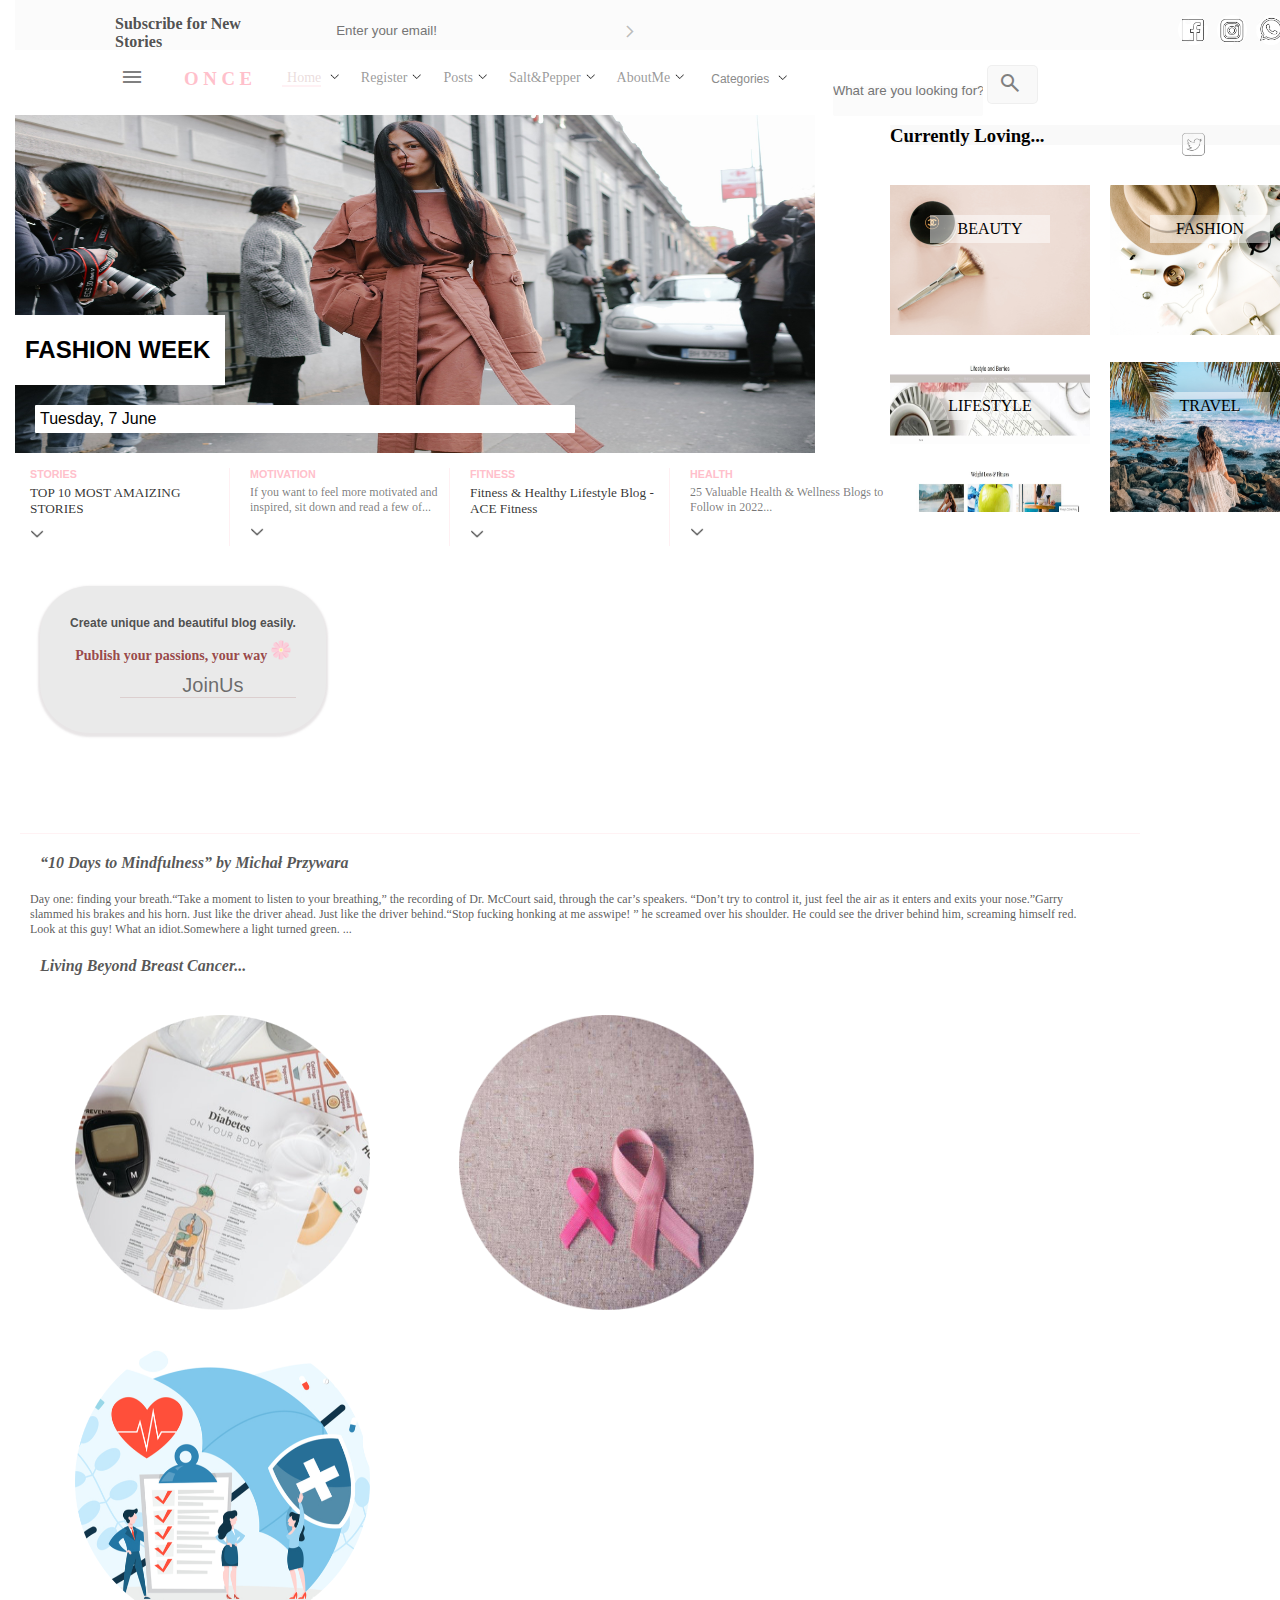
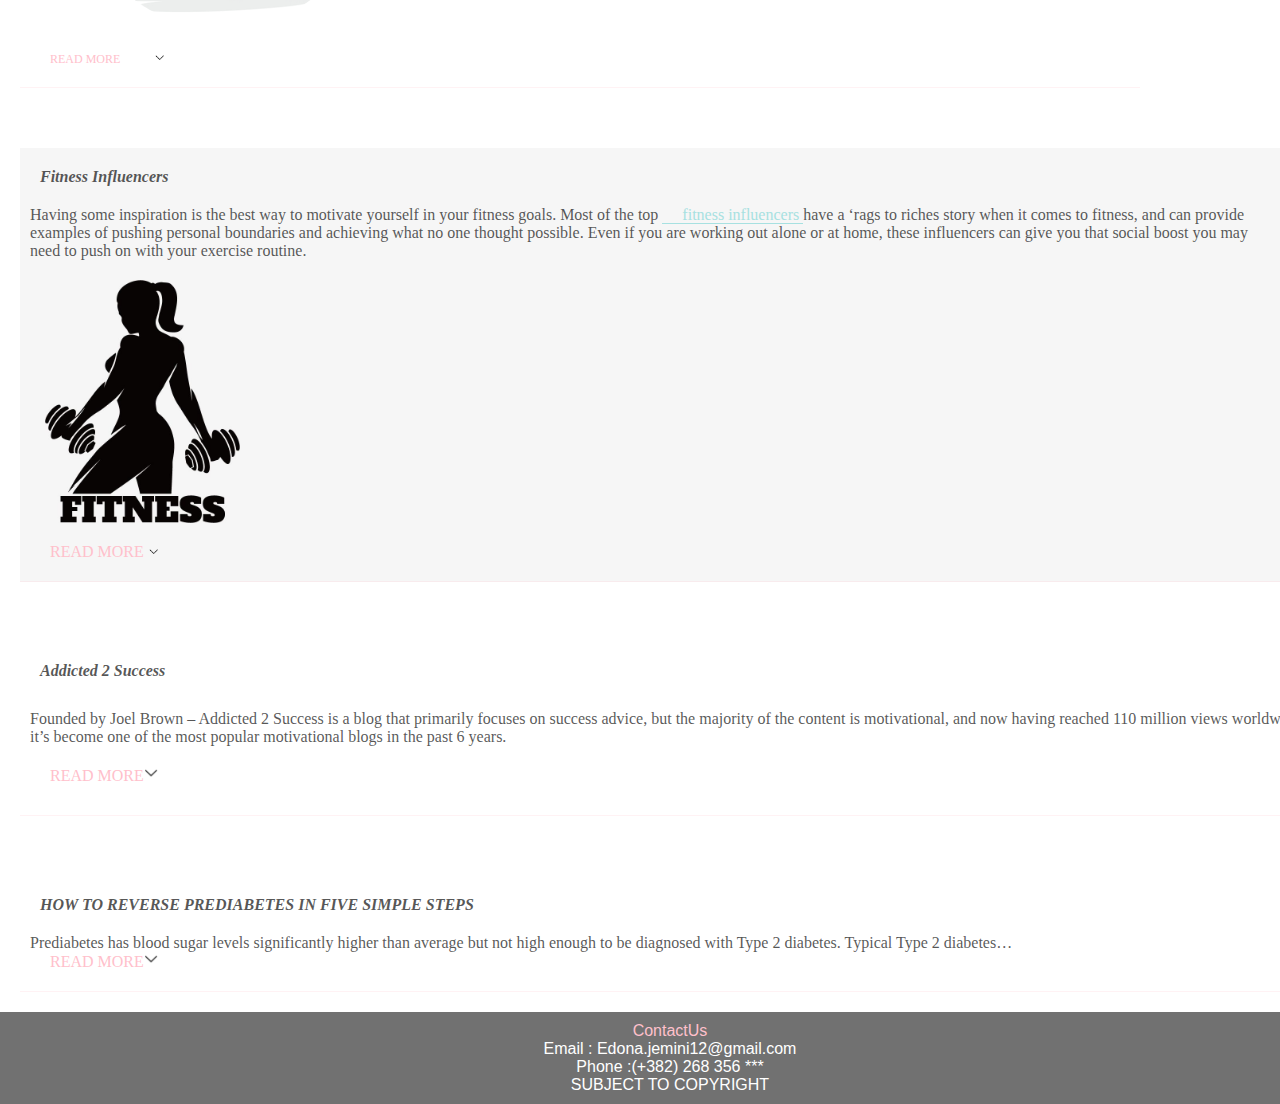
==== commit e0da350c: "fixed the subnavigation bar" ====
--- a/index.html
+++ b/index.html
@@ -7,7 +7,7 @@
     <link rel="preconnect" href="https://fonts.googleapis.com">
     <link rel="stylesheet" href="https://fonts.googleapis.com/css2?family=Material+Symbols+Outlined:opsz,wght,FILL,GRAD@24,400,0,0" />
     <link rel="stylesheet" href="/css/index.css">
-    <title>BLOG</title>
+    <title>ONCE</title>
 </head>
 <body>
     <header>
@@ -60,7 +60,7 @@
        <p>Tuesday, 7 June</p>
    </main>
    <div class="sidebar">
-        <h3>Currently Loving</h3>
+        <h3>Currently Loving...</h3>
         <div class="article-1">
             <a href="#">BEAUTY</a>
         </div>
@@ -102,7 +102,7 @@
         <h4>Create unique and beautiful blog easily.</h4>
         <h3>Publish your passions, your way
         <img src="/images/pink-cosmos.png" width="20px"> </h3>
-        <h2>JOIN NOW</h4>
+        <h2>JoinUs</h4>
         </button>
     </a>
     <div id="stories_about">
@@ -127,18 +127,20 @@
             Even if you are working out alone or at home, these influencers can give you that social boost you may 
             need to push on with your exercise routine.</p>
             <a href="#readmore"><img src="/images/finesss.jpeg" width="200px"></a> 
-      <p></p> <a href="/pages/post.html">READ MORE<img src="/images/icons8-expand-arrow-16.png" width="15px"></a></p>
+      <p> <a href="/pages/post.html">READ MORE<img src="/images/icons8-expand-arrow-16.png" width="15px"></a></p>
     </div>
         <div id="motivation_about">
             <h5>Addicted 2 Success</h5>
             <p>Founded by Joel Brown – Addicted 2 Success is a blog that primarily focuses on success advice, 
                 but the majority of the content is motivational, and now having reached 110 million views worldwide, 
                 it’s become one of the most popular motivational blogs in the past 6 years.</p>
+                <p> <a href="/pages/post.html">READ MORE<img src="/images/icons8-expand-arrow-16.png" width="15px"></a></p>
             </div>
         <div id="health_about">
                 <h5>HOW TO REVERSE PREDIABETES IN FIVE SIMPLE STEPS</h5>
                 <p>Prediabetes has blood sugar levels significantly higher than average but 
                     not high enough to be diagnosed with Type 2 diabetes. Typical Type 2 diabetes…</p>
+                    <p> <a href="/pages/post.html">READ MORE<img src="/images/icons8-expand-arrow-16.png" width="15px"></a></p>
             </div>
 </div>
 <footer>
--- a/css/index.css
+++ b/css/index.css
@@ -148,7 +148,7 @@
     text-align: center;
 }
 .navigation a:hover{
-    border-color:rgba(255, 192, 203, 0.221);
+    border-color:rgba(255, 192, 203, 0.696);
 }
 .subnav {
     float: left;
@@ -163,35 +163,34 @@
     background-color: rgba(0, 109, 67, 0);
     margin-right: 5px;
  }
- nav .links:hover,
-.subnav:hover .sub-btn {
+ nav .links:focus,
+.subnav:focus .sub-btn {
     border: thin solid rgb(222, 222, 222);
     padding: 10px 20px;
    color: rgb(139, 139, 139);
    padding: 2px 5px;
    font-weight: bolder;
    margin-right: 5px;
-   margin-bottom: 15px;
 }
 
 .sub-content {
     padding: 10px 2px;
     margin:10px 620px;
-    display: none;
+    display:none;
     position: absolute;
     left: 0;
-    background-color: pink;
+    background-color: rgba(255, 192, 203, 0.465);
     width: 100%;
     z-index: 1;
      }
      .sub-content a {
-        float: left;
+        float:left;
         color: white;
         text-decoration: none;
      }
      .sub-content a:hover {
-        background-color: #eee;
-        color: black;
+        background-color: white;
+        color: pink;
      }
      .subnav:hover .sub-content {
         display: block;
@@ -255,7 +254,7 @@
     'article-3 article-4 'auto/
     200px 200px;
     gap:20px;
-    background-color: white;
+    background-color: rgba(255, 255, 255, 0.306);
     margin-top:15px;
 }
 .sidebar h3
@@ -264,7 +263,7 @@
     margin-top: 10px;
     font-family: 'Dancing Script', cursive;
     margin-bottom: 20px;
-    background-color: rgba(255, 192, 203, 0.087);
+    background-color: rgba(234, 234, 234, 0.274);
     border-radius: 0 20px;
 }
 .article-1
@@ -372,7 +371,7 @@
     margin-bottom: 20px;
     padding:30px;
     display: grid;
-    background-color: antiquewhite;
+    background-color: rgb(234, 234, 234);
     border-radius: 50px;
     box-shadow:0px 2px 2px 2px rgba(194, 186, 188, 0.375);
     text-decoration: none;
@@ -381,7 +380,7 @@
 #another-page h3{
     font-family: 'Dancing Script', cursive;
     font-size: 14px;
-    color:rgba(66, 66, 66, 0.929);
+    color:rgba(146, 58, 58, 0.929);
     margin-top: 10px;
 }
 #another-page h4{
@@ -390,12 +389,16 @@
 }
 #another-page h2{
     font-weight: 400;
-    color:rgba(66, 66, 66, 0.929);
+    color:rgba(66, 66, 66, 0.758);
     margin-top: 10px;
     margin-bottom: 5px;
-    margin-left: 10px;
+    margin-left: 50px;
     padding-left: 10px;
-
+    border-bottom: thin solid rgba(146, 58, 58, 0.154);
+
+}
+#another-page h2:hover{
+    color:black ;
 }
 #stories_about{
     margin-top: 100px;
@@ -431,19 +434,24 @@
     padding-left: 5px;
     justify-content: center;
 }
-#fitness_about{
-        margin-top: 60px;
-        margin-bottom:10px;
-        padding-right: 20px;
-        padding-bottom: 20px;
-        padding-right: 20px;
-        border-bottom: 1px solid rgba(255, 192, 203, 0.206);
-        text-decoration: none;
-}
+
 #fitness_influencer{
     color:rgb(167, 225, 225);
     border-bottom: thin solid rgb(167, 225, 225);
 }
+#motivation_about{
+    margin-top: 60px;
+    margin-bottom:10px;
+    padding-right: 20px;
+    padding-bottom: 20px;
+    padding-right: 20px;
+    border-bottom: 1px solid rgba(255, 192, 203, 0.206);
+    text-decoration: none;
+}
+#motivation_about p{
+    padding: 10px;
+}
+
 #health_about{
     margin-top: 60px;
     margin-bottom:10px;
@@ -451,9 +459,13 @@
     padding-bottom: 20px;
     padding-right: 20px;
     border-bottom: 1px solid rgba(255, 192, 203, 0.206);
-
+    text-decoration: none;
+}
+#motivation_about p{
+    padding: 10px;
 }
 footer{
+    margin-top: 10px;
     grid-area: footer;
     background-color: rgba(0, 0, 0, 0.556);
     padding: 10px 20px;
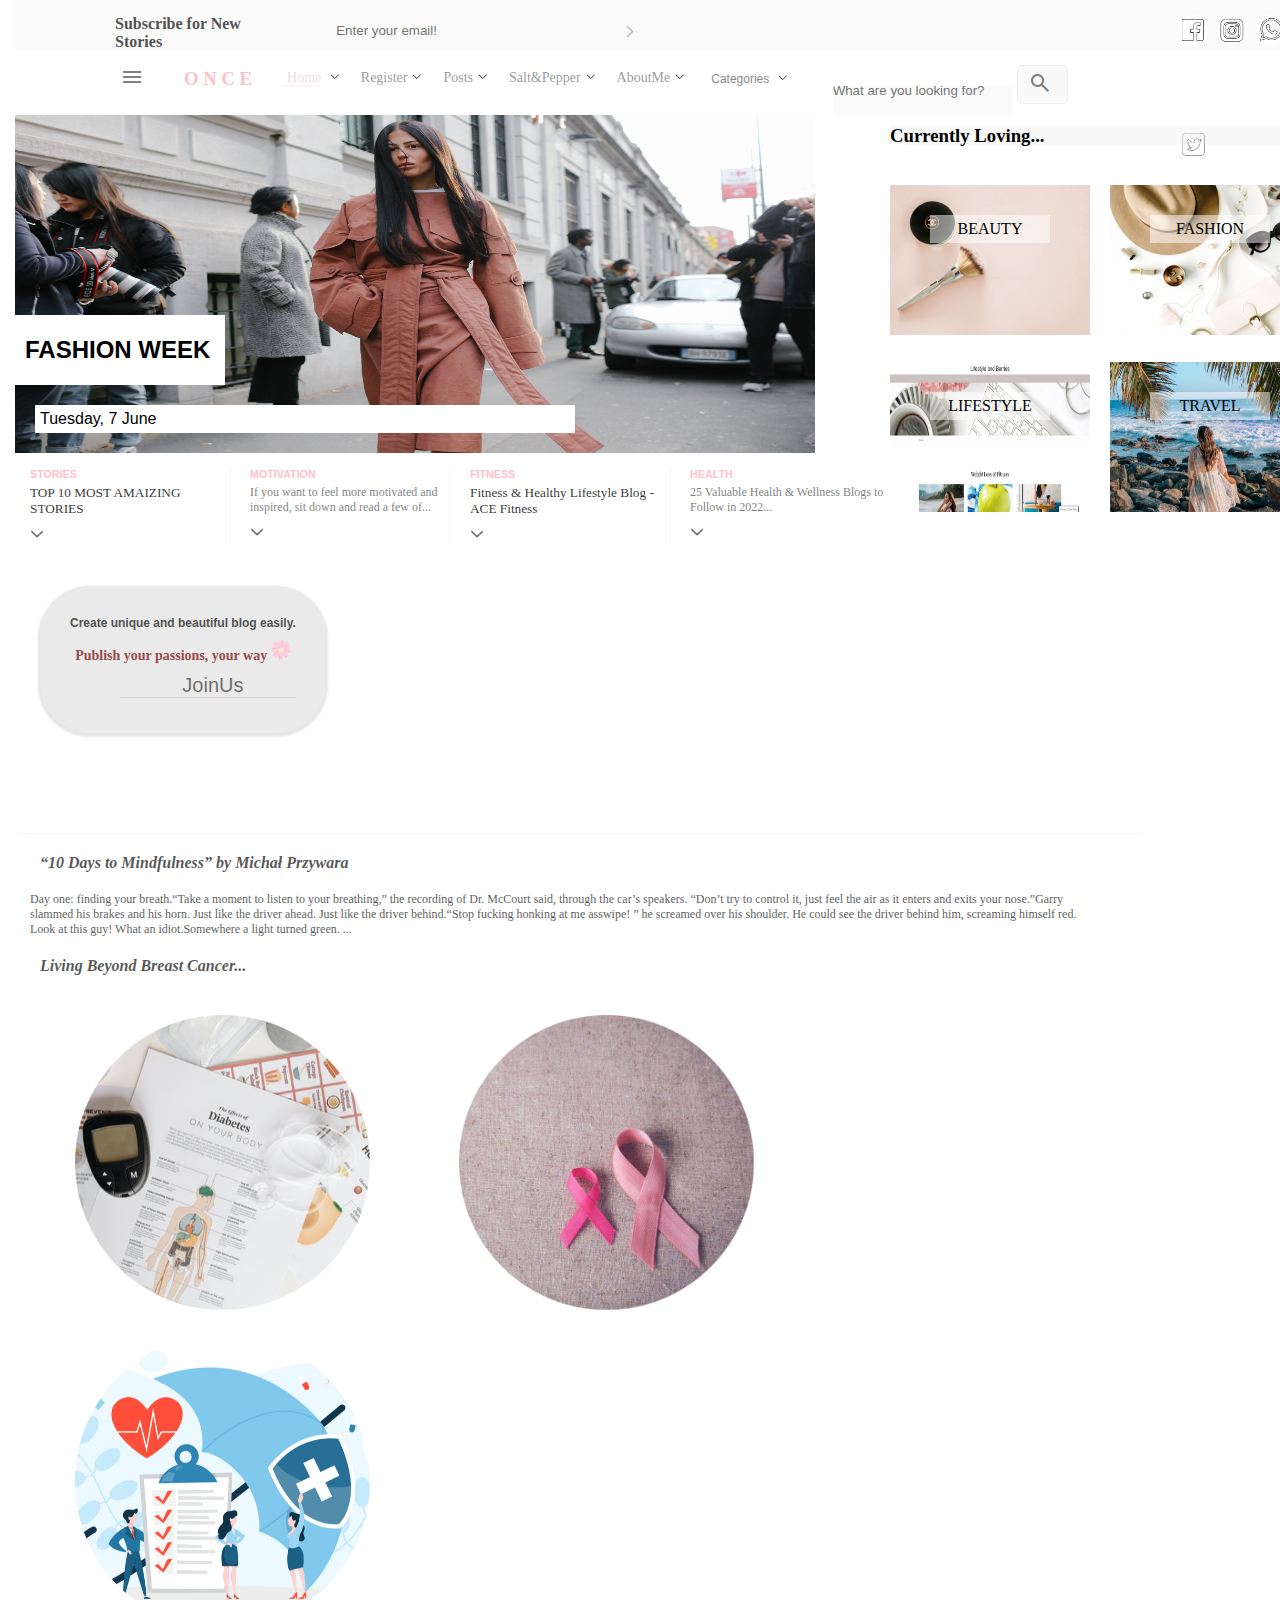
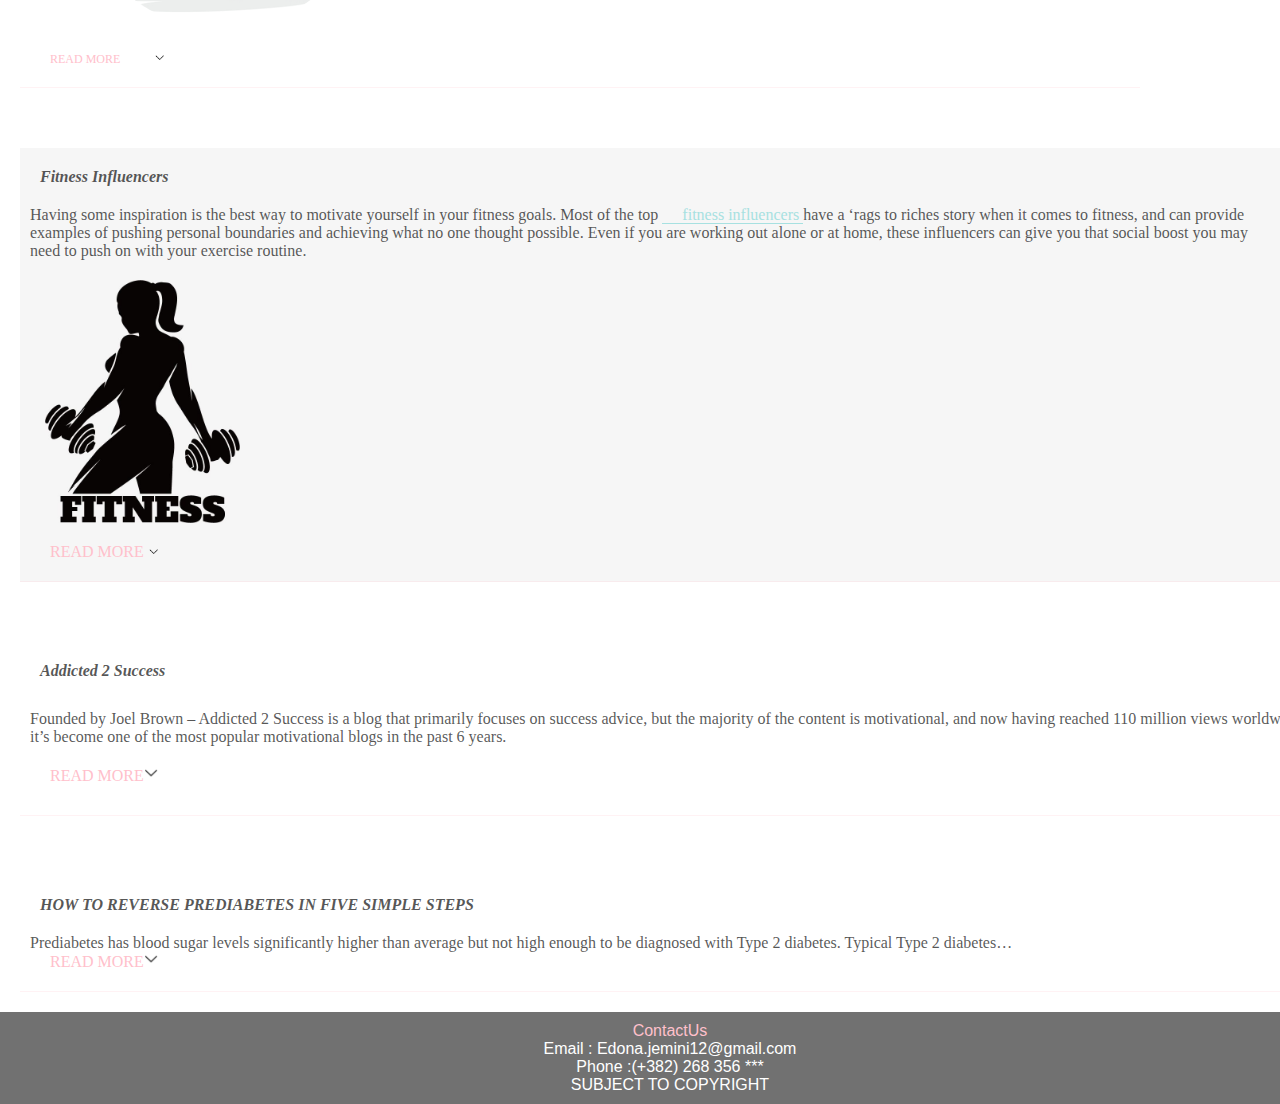
==== commit 1d28e83d: "Documentation" ====
--- a/index.html
+++ b/index.html
@@ -10,6 +10,7 @@
     <title>ONCE</title>
 </head>
 <body>
+    <!-- HEADER STARTS! -->
     <header>
         <h4>Subscribe for New Stories</h4>
         <form>
@@ -27,6 +28,10 @@
         <a href="https://www.twitter.com"><img id="twiter" src="/images/twiter.png" alt="fb insta wp logo" width="30px"></a>
             </nav>
     </header>
+     <!-- HEADER STARTS! -->
+
+
+      <!-- SECOND-HEADER STARTS! -->
     <div class="second-header">
         <span class="material-symbols-outlined">
             menu
@@ -55,10 +60,21 @@
             </form>
             
     </div>
+
+     <!-- SECOND-HEADER ENDS! -->
+
+
+      <!-- MAIN STARTS! -->
+
    <main>
        <h2>FASHION WEEK</h2>
        <p>Tuesday, 7 June</p>
    </main>
+
+    <!-- MAIN ENDS! -->
+
+
+     <!-- SIDEBAR STARTS! -->
    <div class="sidebar">
         <h3>Currently Loving...</h3>
         <div class="article-1">
@@ -74,6 +90,12 @@
             <a href="#">TRAVEL</a>
         </div>
     </div>
+
+     <!-- SIDEBAR ENDS! -->
+
+
+      <!-- MAIN-FOOTER STARTS! -->
+
     <div class="main-footer">
         <a href="#"> <div class="stories">
             <h6>STORIES</h6>
@@ -96,6 +118,12 @@
             <a href="#health_about"><img src="/images/icons8-expand-arrow-16.png" width="15px"></a>
         </div> </a>
     </div>
+
+     <!-- MAIN-FOOTER ENDS! -->
+
+
+      <!-- SECOND-MAIN STARTS! -->
+
     <div class="second-main">
     <a href="/pages/register.html">
     <button id="another-page" type="button"> 
@@ -143,6 +171,10 @@
                     <p> <a href="/pages/post.html">READ MORE<img src="/images/icons8-expand-arrow-16.png" width="15px"></a></p>
             </div>
 </div>
+ <!-- SECOND-MAIN ENDS! -->
+
+
+ <!-- FOOTER STARTS! -->
 <footer>
 <ul>
     <li><a href="#">ContactUs</a></li>
@@ -151,5 +183,6 @@
 </ul>
 <p>SUBJECT TO COPYRIGHT</p>
 </footer>
+ <!-- FOOTER ENDS! -->
 </body>
 </html>--- a/css/index.css
+++ b/css/index.css
@@ -16,7 +16,7 @@
 
 }
 @import url('https://fonts.googleapis.com/css2?family=Gentium+Plus:ital@1&display=swap');
-
+/* HEADER  STARTS */
 header{
     margin-left: 15px;
     margin-right: 15px;
@@ -72,6 +72,11 @@
     justify-content: center;
     padding-bottom: 80px;
 }
+/* HEADER  ENDS */
+
+
+
+/* SECOND-HEADER  STARTS */
 .second-header{
     position: relative;
     margin-left: 15px;
@@ -104,7 +109,7 @@
     margin-bottom: 20px;
     border: transparent;
     background-color: transparent;
-    width: 150px;
+    width: 180px;
     height: 30px;
     border-radius: 2px;
     background-color: #e0e0e01f;
@@ -212,6 +217,11 @@
      padding-right: 10px;
      color: grey;
  }
+
+ /* SECOND-HEADER  ENDS */
+
+
+ /* MAIN  STARTS */
 main {
     margin:15px;
     grid-area: main;
@@ -245,6 +255,12 @@
 .main-footer img{
     margin-top:10px ;
 }
+
+ /* MAIN  ENDS */
+
+
+
+  /* SIDEBAR  STARTS */
 .sidebar {
     grid-area: sidebar;
     display: grid;
@@ -302,6 +318,12 @@
     background-color: rgba(255, 255, 255, 0.503);
     display: flex;
 }
+
+ /* SIDEBAR  ENDS */
+
+
+
+  /* MAIN-FOOTER  STARTS */
 .main-footer{
     grid-area: main-footer;
     background-color: white;
@@ -342,6 +364,13 @@
 .health {
     width: 200px;
 }
+
+ /* MAIN-FOOTER  ENDS */
+
+
+
+  /* SECOND-MAIN  STARTS */
+
 .second-main{
     padding-left: 20px;
     grid-area: second-main;
@@ -464,6 +493,12 @@
 #motivation_about p{
     padding: 10px;
 }
+
+ /* SECOND-MAIN  ENDS */
+
+
+
+  /* FOOTER  STARTS */
 footer{
     margin-top: 10px;
     grid-area: footer;
@@ -479,4 +514,5 @@
 footer a{
     text-decoration: none;
     color: pink;
-}+}
+ /* FOOTER  ENDS */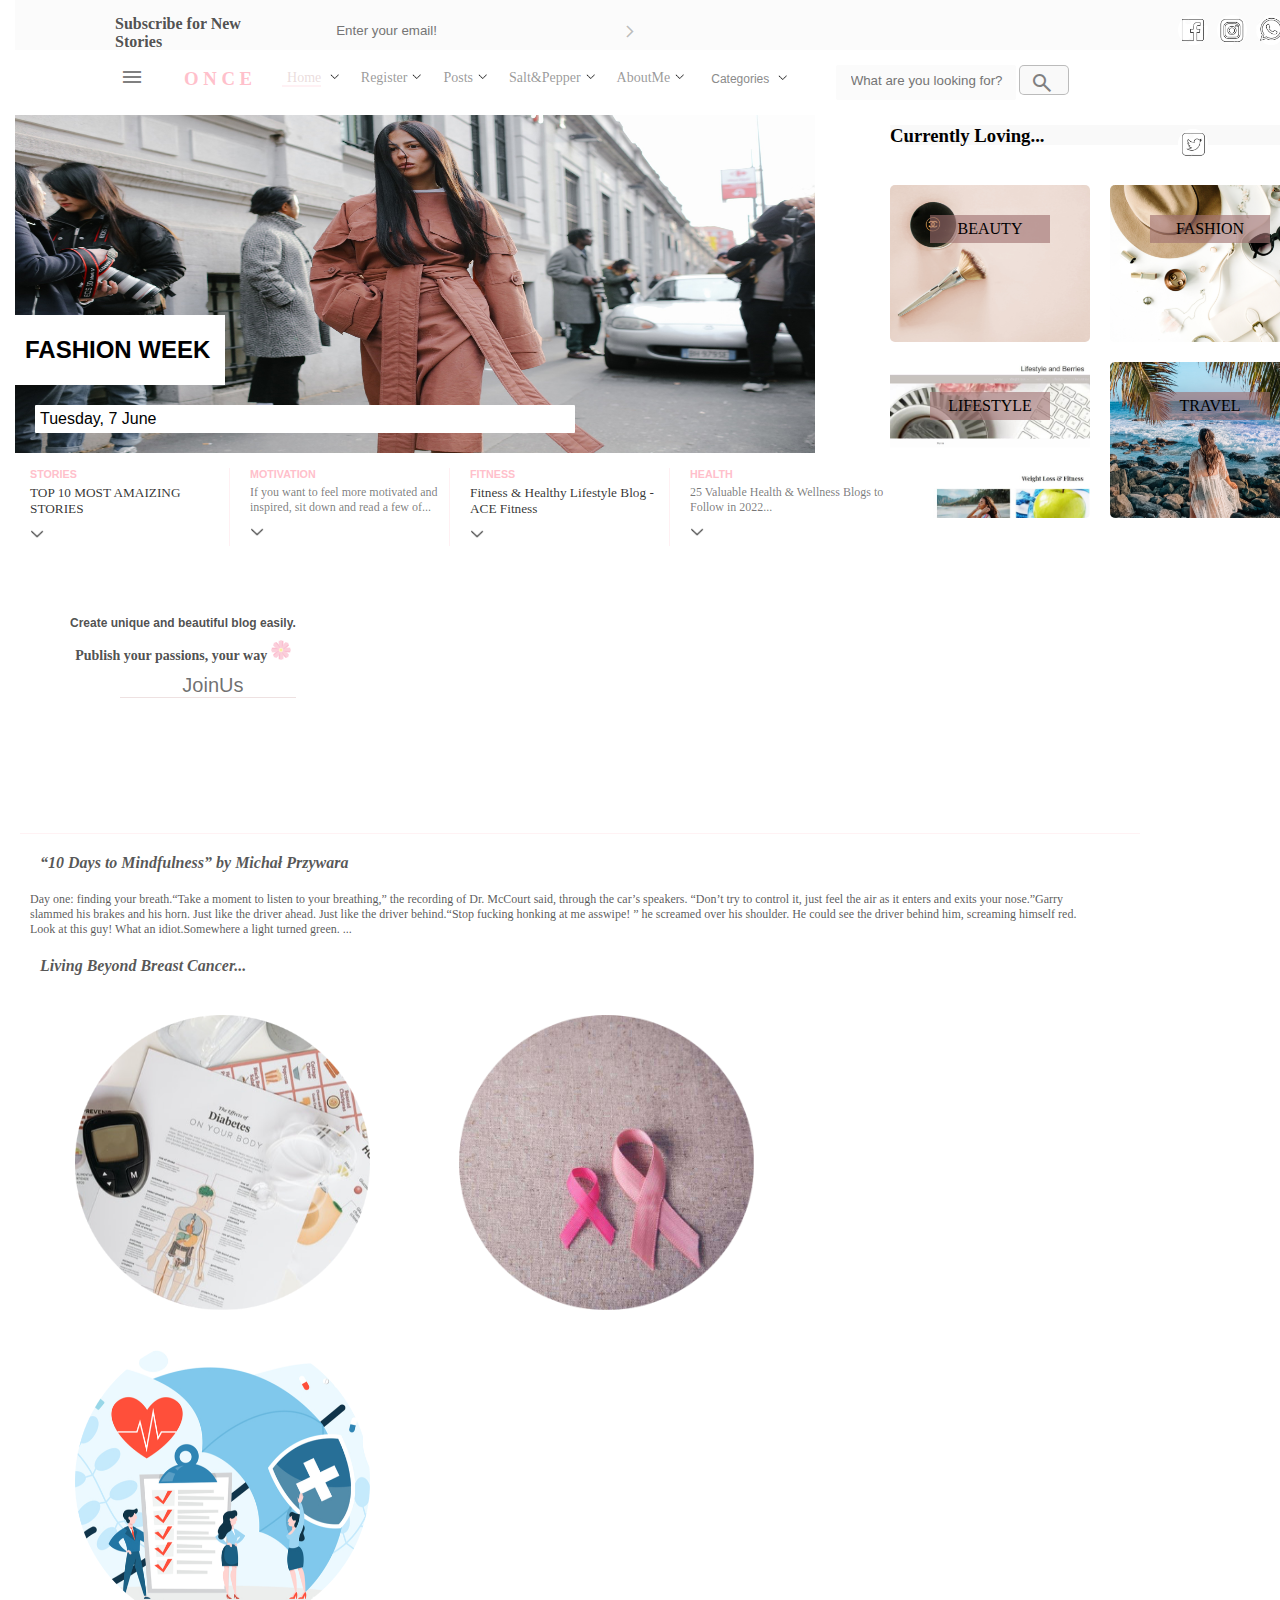
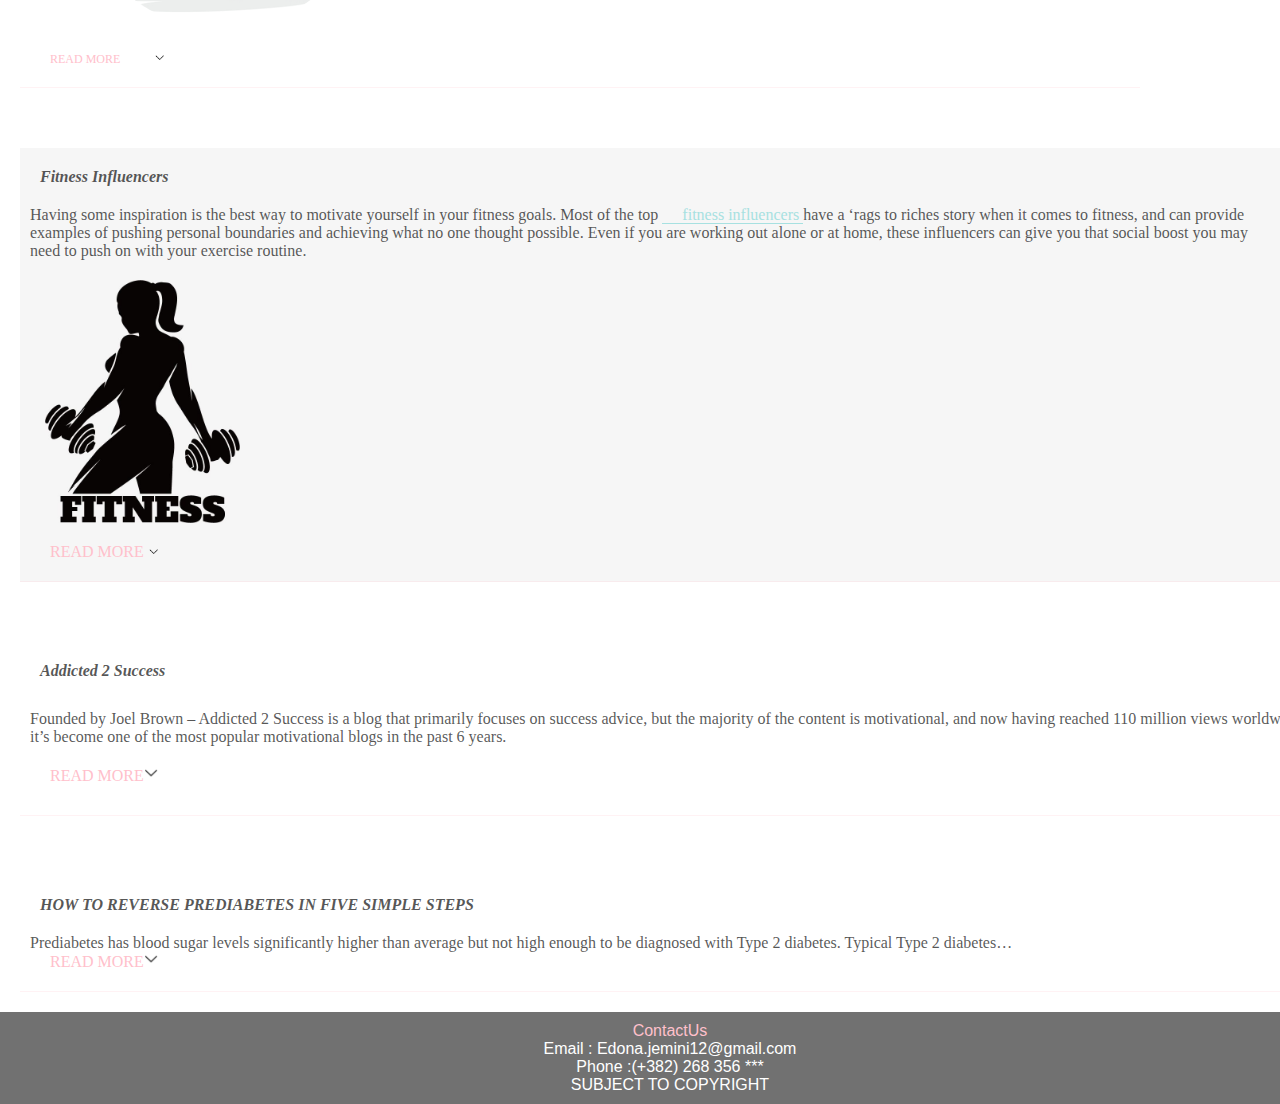
==== commit 3a384494: "fixing the second header" ====
--- a/index.html
+++ b/index.html
@@ -16,7 +16,7 @@
         <form>
         <label for="email"></label>
         <input id="email" type="email" name="email" placeholder="Enter your email!" required/>
-        <button type="submit" formaction="#">SUBSCRIBE</button>
+        <button id="header-button" type="submit" formaction="#">SUBSCRIBE</button>
     </form>
         <span class="material-symbols-outlined"> <a href="#">
             arrow_forward_ios </a>
@@ -52,10 +52,10 @@
                 </div>
             </div>
                 </nav>
-                <form id="search-box">
+                <form class="search-box">
                 <label id="search-label" for="email"></label>
                 <input id="text-box" type="text" name="text-box" placeholder="What are you looking for?" required/>
-                <button id="search-btn" type="submit" formaction="#"><a href="#email"><span class="material-symbols-outlined"> search
+                <button id="search-button"  type="submit" formaction="#"><a href="#email"><span class="material-symbols-outlined"> search
                 </span> </a></button>
             </form>
             
@@ -78,16 +78,16 @@
    <div class="sidebar">
         <h3>Currently Loving...</h3>
         <div class="article-1">
-            <a href="#">BEAUTY</a>
+            <a href="https://makeupandbeautyblog.com">BEAUTY</a>
         </div>
         <div class="article-2">
-            <a href="#">FASHION</a>
+            <a href="https://www.hellofashionblog.com">FASHION</a>
         </div>
         <div class="article-3">
-            <a href="#">LIFESTYLE</a>
+            <a href="https://camillestyles.com">LIFESTYLE</a>
         </div>
         <div class="article-4">
-            <a href="#">TRAVEL</a>
+            <a href="https://www.travelblog.org">TRAVEL</a>
         </div>
     </div>
 
--- a/css/index.css
+++ b/css/index.css
@@ -12,7 +12,7 @@
     'main-footer main-footer sidebar'50px
     'second-main second-main second-main'auto
     'footer footer footer' auto/
-    auto auto 450px;
+    auto 550px 450px;
 
 }
 @import url('https://fonts.googleapis.com/css2?family=Gentium+Plus:ital@1&display=swap');
@@ -24,19 +24,23 @@
     padding-left:100px ;
     grid-area:header ;
     display: flex;
+    position:relative;
     background-color: rgba(220, 220, 220, 0.111);
 }
 header h4{
     font-family: 'Dancing Script', cursive;
     color:rgba(66, 66, 66, 0.929);
 }
-form button{
-   padding:5px;
+#header-button{
+    padding:5px;
     color:rgba(0, 0, 0, 0.387);
     border: none;
     border: thin solid rgba(66, 66, 66, 0.341);
     background-color: rgba(233, 233, 233, 0.272);
     border-radius: 5px;
+}
+#header-button:hover{
+    background-color: rgba(255, 192, 203, 0.35);
 }
 
 label {
@@ -94,18 +98,29 @@
     animation-duration: 6s;
     animation-name: slideInLeft ;
 }
-
-#search-btn{
-    color:rgba(0, 0, 0, 0.387);
-    border: none;
-    border: thin solid rgba(66, 66, 66, 0.058);
+.search-box{
+    display: grid;
+    grid-auto-flow: column;
+    gap:3px
+}
+#search-button{
+    padding:5px;
+    border: thin solid rgba(66, 66, 66, 0.341);
     background-color: rgba(233, 233, 233, 0.272);
-    border-radius: 5px; 
+    border-radius: 5px;
+    width: 50px;
+    height: 30px;
+    align-items: center;
+}
+#search-button:hover{
+    background-color: rgba(255, 192, 203, 0.35);
 }
 #search-label{
     padding-left: 30px;
 }
 #text-box{
+    padding-top: 15px;
+    padding-left: 15px;
     margin-bottom: 20px;
     border: transparent;
     background-color: transparent;
@@ -287,26 +302,30 @@
     grid-area: article-1;
     background-image: url(/images/a.png);
     background-repeat: no-repeat;
-    background-size: 200px 150px;
+    background-size: cover;
+    border-radius: 5px;
 }
 
 .article-2{
     grid-area: article-2;
     background-image: url(/images/b.png);
     background-repeat: no-repeat;
-    background-size: 200px 150px;
+    background-size: cover;
+    border-radius: 5px;
 }
 .article-3{
     grid-area: article-3;
     background-image: url(/images/lifestyle.jpeg);
     background-repeat: no-repeat;
-    background-size: 200px 150px;
+    background-size: cover;
+    border-radius: 5px;
 }
 .article-4{
     grid-area: article-4;
     background-image: url(/images/d.png);
     background-repeat: no-repeat;
-    background-size: 200px 150px;
+    background-size:cover;
+    border-radius: 5px;
 }
 .sidebar a{
     text-decoration: none;
@@ -315,7 +334,7 @@
     align-self: center;
     justify-content: center;
     margin: 30px 40px;
-    background-color: rgba(255, 255, 255, 0.503);
+    background-color: rgba(159, 111, 111, 0.61);
     display: flex;
 }
 
@@ -400,16 +419,15 @@
     margin-bottom: 20px;
     padding:30px;
     display: grid;
-    background-color: rgb(234, 234, 234);
     border-radius: 50px;
-    box-shadow:0px 2px 2px 2px rgba(194, 186, 188, 0.375);
     text-decoration: none;
     border: transparent;
+    background-color: transparent;
 }
 #another-page h3{
     font-family: 'Dancing Script', cursive;
     font-size: 14px;
-    color:rgba(146, 58, 58, 0.929);
+    color:rgba(66, 66, 66, 0.929);
     margin-top: 10px;
 }
 #another-page h4{
@@ -424,10 +442,11 @@
     margin-left: 50px;
     padding-left: 10px;
     border-bottom: thin solid rgba(146, 58, 58, 0.154);
+    font-size: 20px;
 
 }
 #another-page h2:hover{
-    color:black ;
+    font-size: 22px;
 }
 #stories_about{
     margin-top: 100px;
@@ -515,4 +534,19 @@
     text-decoration: none;
     color: pink;
 }
- /* FOOTER  ENDS */+ /* FOOTER  ENDS */
+
+
+ /* RESPONSIVE  */
+
+ @media (max-width: 400px){
+    body{
+    grid-template:
+    'second-header second-header second-header'50px
+    'main main 'auto
+    'main-footer main-footer sidebar'50px
+    'second-main second-main second-main'auto
+    'footer footer footer' auto/
+    1fr 550px 500px;
+  }
+ }
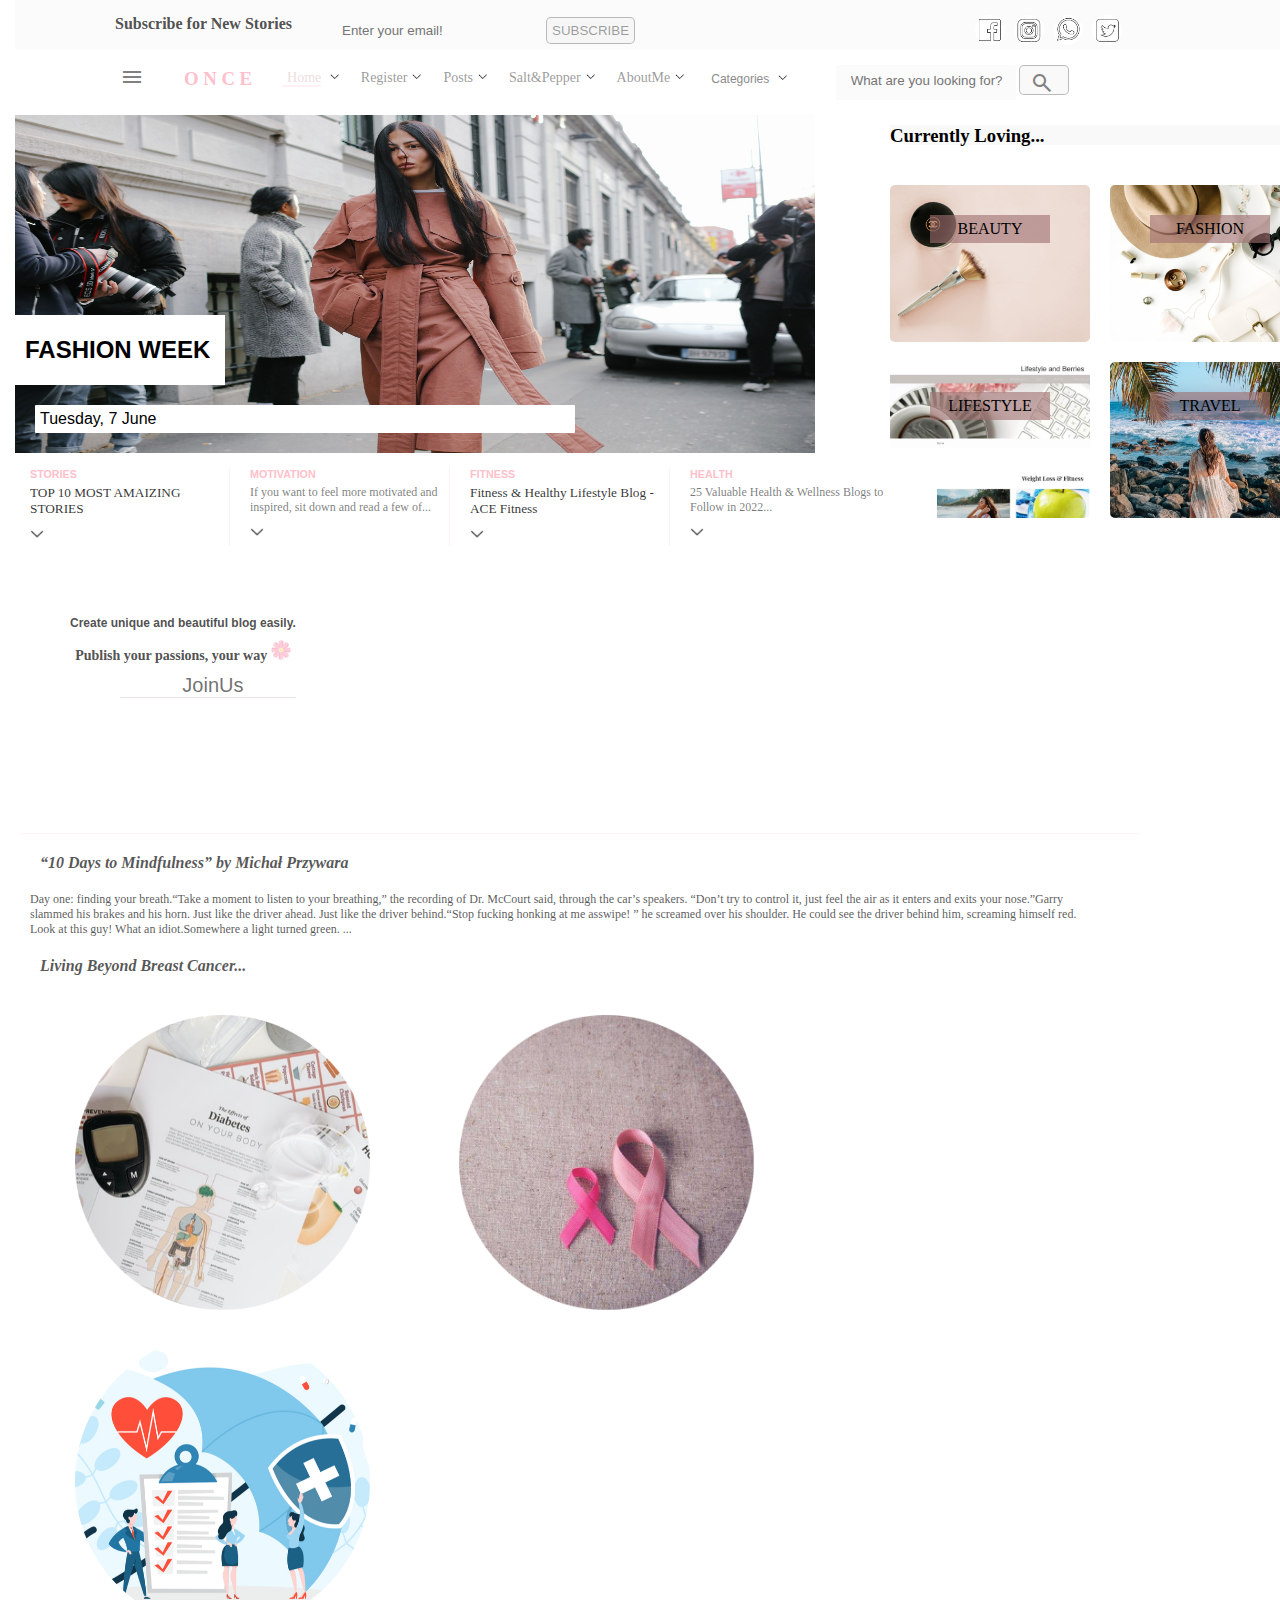
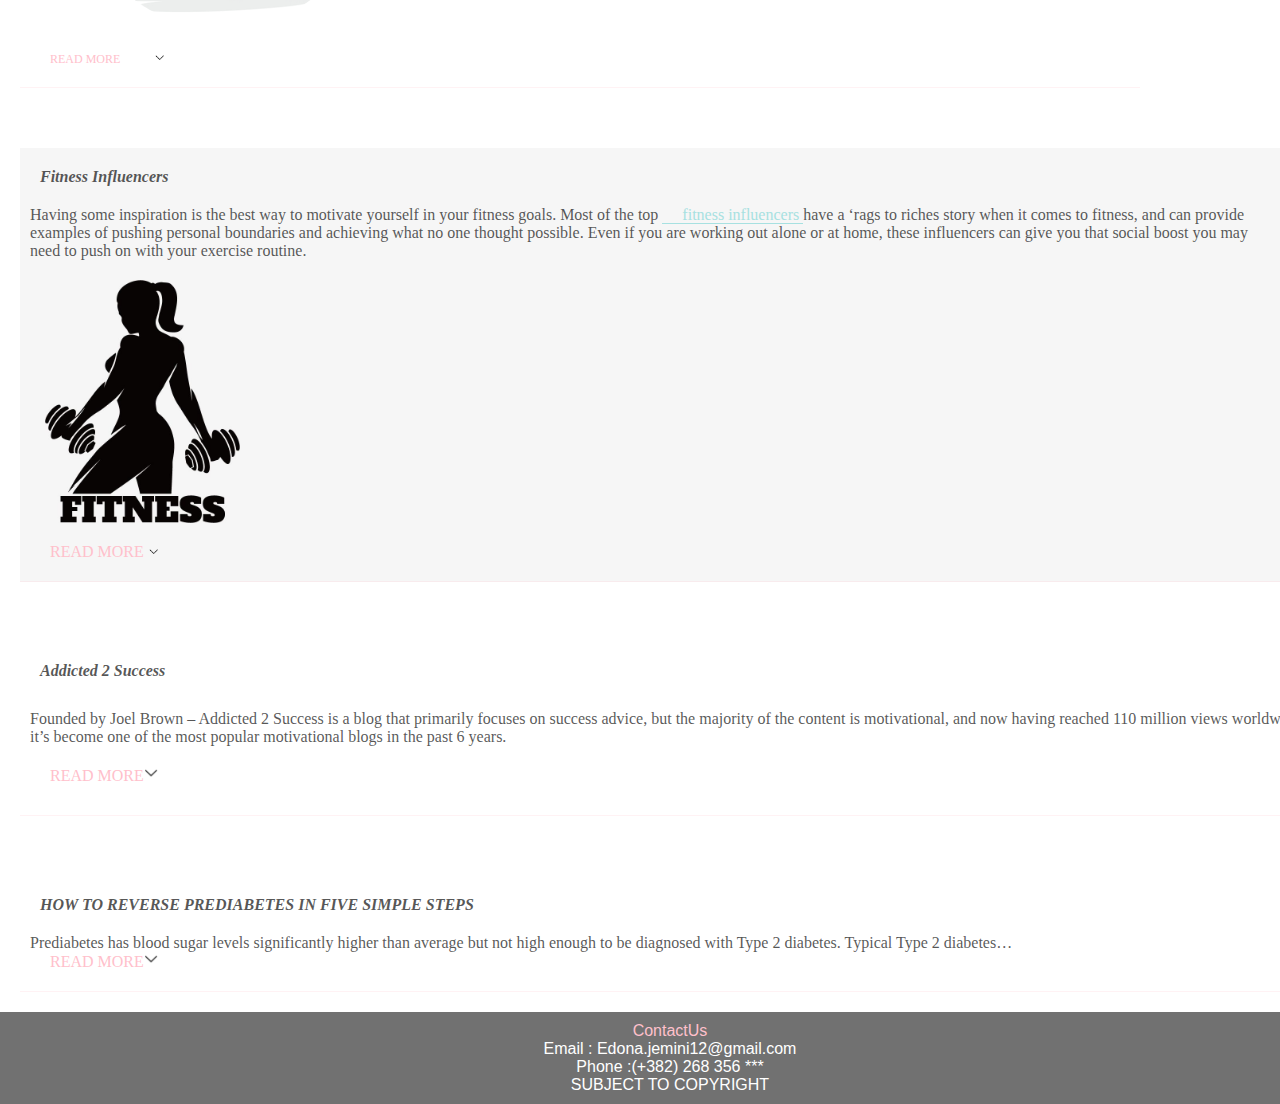
==== commit ea7dd00f: "Responsvive header" ====
--- a/index.html
+++ b/index.html
@@ -18,9 +18,6 @@
         <input id="email" type="email" name="email" placeholder="Enter your email!" required/>
         <button id="header-button" type="submit" formaction="#">SUBSCRIBE</button>
     </form>
-        <span class="material-symbols-outlined"> <a href="#">
-            arrow_forward_ios </a>
-            </span>
             <nav class="logos">
         <a href="https://www.facebook.com"><img id="fb" src="/images/abcd-modified.png" alt="fb insta wp logo" width="30px" ></a>
         <a href="https://www.instagram.com"><img id="insta" src="/images/insta.png" alt="fb insta wp logo" width="30px"></a>
--- a/css/index.css
+++ b/css/index.css
@@ -539,14 +539,16 @@
 
  /* RESPONSIVE  */
 
- @media (max-width: 400px){
-    body{
-    grid-template:
-    'second-header second-header second-header'50px
-    'main main 'auto
-    'main-footer main-footer sidebar'50px
-    'second-main second-main second-main'auto
-    'footer footer footer' auto/
-    1fr 550px 500px;
+ @media (max-width: 800px){
+    .navigation{
+        display: none;
+    }
+   header .logos .form{
+    display: none;
+   }
   }
- }
+  @media (max-width: 700px){
+   header form{
+    display: none;
+   }
+  }
